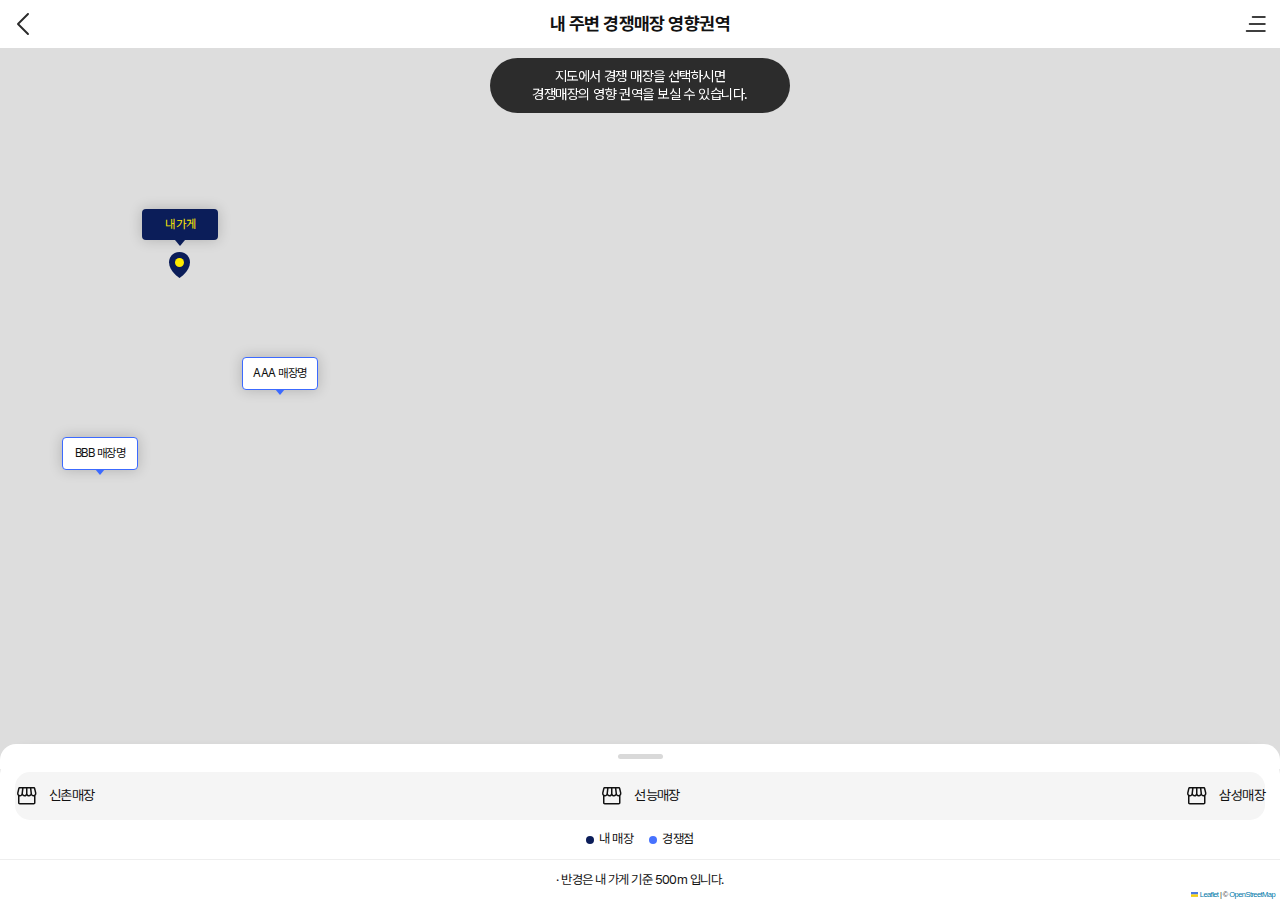
==== competitor-influence.html @ 39175a51 "퍼블 1차" ====
<!DOCTYPE html>
<html xmlns:th="http://www.thymeleaf.org">
  <!-- 공통 head js,css 정의 -->
  <head th:replace="~{/fragments/head :: head}">
    <link
      rel="stylesheet"
      type="text/css"
      href="./js/lib/leaflet/leaflet.css"
    />
    <link
      rel="stylesheet"
      type="text/css"
      href="./js/lib/leaflet/control/L.Control.Zoomslider.css"
    />
    <link
      rel="stylesheet"
      type="text/css"
      href="./js/lib/leaflet/control/Leaflet.draw/leaflet.draw.css"
    />
    <link
      rel="stylesheet"
      type="text/css"
      href="./js/lib/leaflet/control/measure_control/leaflet.measurecontrol.css"
    />

    <script src="./js/lib/jquery-3.7.1.min.js"></script>
    <script src="./js/lib/leaflet/leaflet.js"></script>
    <script src="./js/lib/leaflet/control/L.Control.Zoomslider.js"></script>
    <script src="./js/lib/leaflet/control/Leaflet.draw/leaflet.draw.js"></script>
    <script src="./js/lib/leaflet/control/measure_control/leaflet.measurecontrol.min.js"></script>
    <script src="./js/lib/leaflet/control/L.openmate_measure.js"></script>
    <script src="./js/lib/leaflet/control/leaflet-arrowheads/src/leaflet-arrowheads.js"></script>
    <script src="./js/lib/leaflet/control/leaflet-arrowheads/src/leaflet-geometryutil.js"></script>
    <script src="./js/lib/proj4/proj4.js"></script>
    <script src="./js/lib/proj4/proj4leaflet.js"></script>

    <script src="./js/lib/common.js"></script>
    <script src="./js/lib/map.js"></script>
    <script src="./js/lib/event.js"></script>

    <meta charset="UTF-8" />
    <title>Li-ON</title>

    <!-- 추가된 meta / css / js -->
    <meta name="viewport" content="width=device-width, initial-scale=1.0" />
    <link rel="stylesheet" type="text/css" href="./css/reboot.css" />
    <link rel="stylesheet" type="text/css" href="./css/map.css" />
    <link
      rel="stylesheet"
      type="text/css"
      href="https://cdn.jsdelivr.net/npm/slick-carousel@1.8.1/slick/slick.css"
    />

    <script src="./js/lib/chart.min.js"></script>
    <script
      type="text/javascript"
      src="https://cdn.jsdelivr.net/npm/slick-carousel@1.8.1/slick/slick.min.js"
    ></script>
    <!-- // 추가된 meta / css / js -->
  </head>

  <!-- 주요 naming
    ###  메뉴 ###
    내주변 경쟁 매장 매출현황 - competitor-sales
    내 주변 경쟁매장 영향권역 - competitor-influence
    내 매장 주변현황 - store-surroundings
    개업 시 예상 매출 - expected-sales    

    ### 페이지 내 요소 ###
    지도 POI - poiIco
  -->

  <body class="competitor-influence">
    <!-- Header Area -->
    <header>
      <div class="header-inner">
        <button type="button" class="btn-prev"><span>이전</span></button>
        <h2>내 주변 경쟁매장 영향권역</h2>
        <button type="button" class="btn-menu"><span>메뉴</span></button>
        <button type="button" class="btn-close off"><span>닫기</span></button>
      </div>
      <div class="menu-list">
        <p class="tit">내 주변 현황을 한눈에 빠르게 !</p>
        <button type="button" onclick="location.href='./'">
          내 주변 경쟁매장 매출현황
        </button>
        <button
          type="button"
          onclick="location.href='./competitor-influence.html'"
          class="active"
        >
          내 주변 경쟁매장 영향권역
        </button>
        <button
          type="button"
          onclick="location.href='./store-surroundings.html'"
        >
          내 매장 주변현황
        </button>
        <button type="button" onclick="location.href='./expected-sales.html'">
          개업 시 예상매출
        </button>
      </div>
    </header>
    <!-- // Header Area  -->

    <!-- 내 주변 경쟁매장 영향권역 POI -->
    <div class="poiIco">
      <div class="my-shop" style="left: 180px; top: 250px">
        <i class="ico-poi"></i>
        <div class="info-box">
          <span class="name">내 가게</span>
        </div>
      </div>
      <div class="low-shop" style="left: 280px; top: 400px">
        <div class="info-box">
          <span class="name">AAA 매장명</span>
        </div>
      </div>
      <div class="low-shop" style="left: 100px; top: 480px">
        <div class="info-box">
          <span class="name">BBB 매장명</span>
        </div>
      </div>
    </div>

    <!-- Bottom Area  -->
    <div class="bottom-area">
      <button type="button" class="swipe-ctr"></button>
      <div class="bottom-area-inner">
        <div class="myshops">
          <div class="name">신촌매장</div>
          <div class="name">선능매장</div>
          <div class="name">삼성매장</div>
        </div>
        <ul class="legend">
          <li class="my">내 매장</li>
          <li class="low">경쟁점</li>
        </ul>
        <div class="smr">· 반경은 내 가게 기준 500m 입니다.</div>
      </div>
    </div>
    <!-- // Button Area  -->

    <!-- Map Area -->
    <div id="map" class="mapArea"></div>
    <!-- //Map Area -->

    <script>
      _MAP.init();

      $(function () {
        //상단메뉴 열기
        $("header .btn-menu, header .btn-close").click(function () {
          const isMenu = $(this).hasClass("btn-menu");
          $("header").toggleClass("open", isMenu);
          $("header .btn-close").toggleClass("off", !isMenu);
          $("header .btn-menu").toggleClass("off", isMenu);
        });

        // 내 매장 리스트 슬라이드
        $(".myshops").slick({
          dots: false,
          slidesToShow: 1,
          arrows: true,
        });

        // 하단 touch swipe
        let startY = 0;

        $(".swipe-ctr").on("touchstart", function (e) {
          startY = e.originalEvent.touches[0].clientY;
        });

        $(".swipe-ctr").on("touchmove", function (e) {
          const currentY = e.originalEvent.touches[0].clientY;
          const diffY = currentY - startY;
          const conWrapHeight = $(".swipe-ctr")
            .siblings(".bottom-area-inner")
            .height();

          if (diffY < -50) {
            // 버튼을 일정한 거리 이상 위로 드래그했을 때
            $(".swipe-ctr")
              .siblings(".bottom-area-inner")
              .css({ "max-height": "500px" });
          } else if (diffY > 50) {
            // 버튼을 일정한 거리 이상 아래로 드래그했을 때
            $(".swipe-ctr")
              .siblings(".bottom-area-inner")
              .css({ "max-height": "0" });
          }
        });
      });

      //내 주변 경쟁매장 영향권역 토스트 메시지
      showToast(
        "지도에서 경쟁 매장을 선택하시면 <br>경쟁매장의 영향 권역을 보실 수 있습니다."
      );

      // 토스트 메시지 함수
      function showToast(message) {
        var toast = $("<div class='toast'></div>").html(message);
        $("body").append(toast);
        toast
          .fadeIn(400)
          .delay(2000)
          .fadeOut(300, function () {
            $(this).remove();
          });
      }
    </script>
  </body>
</html>
---- js/lib/leaflet/leaflet.css ----
/* required styles */

.leaflet-pane,
.leaflet-tile,
.leaflet-marker-icon,
.leaflet-marker-shadow,
.leaflet-tile-container,
.leaflet-pane > svg,
.leaflet-pane > canvas,
.leaflet-zoom-box,
.leaflet-image-layer,
.leaflet-layer {
	position: absolute;
	left: 0;
	top: 0;
	}
.leaflet-container {
	overflow: hidden;
	}
.leaflet-tile,
.leaflet-marker-icon,
.leaflet-marker-shadow {
	-webkit-user-select: none;
	   -moz-user-select: none;
	        user-select: none;
	  -webkit-user-drag: none;
	}
/* Prevents IE11 from highlighting tiles in blue */
.leaflet-tile::selection {
	background: transparent;
}
/* Safari renders non-retina tile on retina better with this, but Chrome is worse */
.leaflet-safari .leaflet-tile {
	image-rendering: -webkit-optimize-contrast;
	}
/* hack that prevents hw layers "stretching" when loading new tiles */
.leaflet-safari .leaflet-tile-container {
	width: 1600px;
	height: 1600px;
	-webkit-transform-origin: 0 0;
	}
.leaflet-marker-icon,
.leaflet-marker-shadow {
	display: block;
	}
/* .leaflet-container svg: reset svg max-width decleration shipped in Joomla! (joomla.org) 3.x */
/* .leaflet-container img: map is broken in FF if you have max-width: 100% on tiles */
.leaflet-container .leaflet-overlay-pane svg {
	max-width: none !important;
	max-height: none !important;
	}
.leaflet-container .leaflet-marker-pane img,
.leaflet-container .leaflet-shadow-pane img,
.leaflet-container .leaflet-tile-pane img,
.leaflet-container img.leaflet-image-layer,
.leaflet-container .leaflet-tile {
	max-width: none !important;
	max-height: none !important;
	width: auto;
	padding: 0;
	}

.leaflet-container img.leaflet-tile {
	/* See: https://bugs.chromium.org/p/chromium/issues/detail?id=600120 */
	mix-blend-mode: plus-lighter;
}

.leaflet-container.leaflet-touch-zoom {
	-ms-touch-action: pan-x pan-y;
	touch-action: pan-x pan-y;
	}
.leaflet-container.leaflet-touch-drag {
	-ms-touch-action: pinch-zoom;
	/* Fallback for FF which doesn't support pinch-zoom */
	touch-action: none;
	touch-action: pinch-zoom;
}
.leaflet-container.leaflet-touch-drag.leaflet-touch-zoom {
	-ms-touch-action: none;
	touch-action: none;
}
.leaflet-container {
	-webkit-tap-highlight-color: transparent;
}
.leaflet-container a {
	-webkit-tap-highlight-color: rgba(51, 181, 229, 0.4);
}
.leaflet-tile {
	filter: inherit;
	visibility: hidden;
	}
.leaflet-tile-loaded {
	visibility: inherit;
	}
.leaflet-zoom-box {
	width: 0;
	height: 0;
	-moz-box-sizing: border-box;
	     box-sizing: border-box;
	z-index: 800;
	}
/* workaround for https://bugzilla.mozilla.org/show_bug.cgi?id=888319 */
.leaflet-overlay-pane svg {
	-moz-user-select: none;
	}

.leaflet-pane         { z-index: 400; }

.leaflet-tile-pane    { z-index: 200; }
.leaflet-overlay-pane { z-index: 400; }
.leaflet-shadow-pane  { z-index: 500; }
.leaflet-marker-pane  { z-index: 600; }
.leaflet-tooltip-pane   { z-index: 650; }
.leaflet-popup-pane   { z-index: 700; }

.leaflet-map-pane canvas { z-index: 100; }
.leaflet-map-pane svg    { z-index: 200; }

.leaflet-vml-shape {
	width: 1px;
	height: 1px;
	}
.lvml {
	behavior: url(#default#VML);
	display: inline-block;
	position: absolute;
	}


/* control positioning */

.leaflet-control {
	position: relative;
	z-index: 800;
	pointer-events: visiblePainted; /* IE 9-10 doesn't have auto */
	pointer-events: auto;
	}
.leaflet-top,
.leaflet-bottom {
	position: absolute;
	z-index: 1000;
	pointer-events: none;
	}
.leaflet-top {
	top: 0;
	}
.leaflet-right {
	right: 0;
	}
.leaflet-bottom {
	bottom: 0;
	}
.leaflet-left {
	left: 0;
	}
.leaflet-control {
	float: left;
	clear: both;
	}
.leaflet-right .leaflet-control {
	float: right;
	}
.leaflet-top .leaflet-control {
	margin-top: 10px;
	}
.leaflet-bottom .leaflet-control {
	margin-bottom: 10px;
	}
.leaflet-left .leaflet-control {
	margin-left: 10px;
	}
.leaflet-right .leaflet-control {
	margin-right: 10px;
	}


/* zoom and fade animations */

.leaflet-fade-anim .leaflet-popup {
	opacity: 0;
	-webkit-transition: opacity 0.2s linear;
	   -moz-transition: opacity 0.2s linear;
	        transition: opacity 0.2s linear;
	}
.leaflet-fade-anim .leaflet-map-pane .leaflet-popup {
	opacity: 1;
	}
.leaflet-zoom-animated {
	-webkit-transform-origin: 0 0;
	    -ms-transform-origin: 0 0;
	        transform-origin: 0 0;
	}
svg.leaflet-zoom-animated {
	will-change: transform;
}

.leaflet-zoom-anim .leaflet-zoom-animated {
	-webkit-transition: -webkit-transform 0.25s cubic-bezier(0,0,0.25,1);
	   -moz-transition:    -moz-transform 0.25s cubic-bezier(0,0,0.25,1);
	        transition:         transform 0.25s cubic-bezier(0,0,0.25,1);
	}
.leaflet-zoom-anim .leaflet-tile,
.leaflet-pan-anim .leaflet-tile {
	-webkit-transition: none;
	   -moz-transition: none;
	        transition: none;
	}

.leaflet-zoom-anim .leaflet-zoom-hide {
	visibility: hidden;
	}


/* cursors */

.leaflet-interactive {
	cursor: pointer;
	}
.leaflet-grab {
	cursor: -webkit-grab;
	cursor:    -moz-grab;
	cursor:         grab;
	}
.leaflet-crosshair,
.leaflet-crosshair .leaflet-interactive {
	cursor: crosshair;
	}
.leaflet-popup-pane,
.leaflet-control {
	cursor: auto;
	}
.leaflet-dragging .leaflet-grab,
.leaflet-dragging .leaflet-grab .leaflet-interactive,
.leaflet-dragging .leaflet-marker-draggable {
	cursor: move;
	cursor: -webkit-grabbing;
	cursor:    -moz-grabbing;
	cursor:         grabbing;
	}

/* marker & overlays interactivity */
.leaflet-marker-icon,
.leaflet-marker-shadow,
.leaflet-image-layer,
.leaflet-pane > svg path,
.leaflet-tile-container {
	pointer-events: none;
	}

.leaflet-marker-icon.leaflet-interactive,
.leaflet-image-layer.leaflet-interactive,
.leaflet-pane > svg path.leaflet-interactive,
svg.leaflet-image-layer.leaflet-interactive path {
	pointer-events: visiblePainted; /* IE 9-10 doesn't have auto */
	pointer-events: auto;
	}

/* visual tweaks */

.leaflet-container {
	background: #ddd;
	outline-offset: 1px;
	}
.leaflet-container a {
	color: #0078A8;
	}
.leaflet-zoom-box {
	border: 2px dotted #38f;
	background: rgba(255,255,255,0.5);
	}


/* general typography */
.leaflet-container {
	font-family: "Helvetica Neue", Arial, Helvetica, sans-serif;
	font-size: 12px;
	font-size: 0.75rem;
	line-height: 1.5;
	}


/* general toolbar styles */

.leaflet-bar {
	box-shadow: 0 1px 5px rgba(0,0,0,0.65);
	border-radius: 4px;
	}
.leaflet-bar a {
	background-color: #fff;
	border-bottom: 1px solid #ccc;
	width: 26px;
	height: 26px;
	line-height: 26px;
	display: block;
	text-align: center;
	text-decoration: none;
	color: black;
	}
.leaflet-bar a,
.leaflet-control-layers-toggle {
	background-position: 50% 50%;
	background-repeat: no-repeat;
	display: block;
	}
.leaflet-bar a:hover,
.leaflet-bar a:focus {
	background-color: #f4f4f4;
	}
.leaflet-bar a:first-child {
	border-top-left-radius: 4px;
	border-top-right-radius: 4px;
	}
.leaflet-bar a:last-child {
	border-bottom-left-radius: 4px;
	border-bottom-right-radius: 4px;
	border-bottom: none;
	}
.leaflet-bar a.leaflet-disabled {
	cursor: default;
	background-color: #f4f4f4;
	color: #bbb;
	}

.leaflet-touch .leaflet-bar a {
	width: 30px;
	height: 30px;
	line-height: 30px;
	}
.leaflet-touch .leaflet-bar a:first-child {
	border-top-left-radius: 2px;
	border-top-right-radius: 2px;
	}
.leaflet-touch .leaflet-bar a:last-child {
	border-bottom-left-radius: 2px;
	border-bottom-right-radius: 2px;
	}

/* zoom control */

.leaflet-control-zoom-in,
.leaflet-control-zoom-out {
	font: bold 18px 'Lucida Console', Monaco, monospace;
	text-indent: 1px;
	}

.leaflet-touch .leaflet-control-zoom-in, .leaflet-touch .leaflet-control-zoom-out  {
	font-size: 22px;
	}


/* layers control */

.leaflet-control-layers {
	box-shadow: 0 1px 5px rgba(0,0,0,0.4);
	background: #fff;
	border-radius: 5px;
	}
.leaflet-control-layers-toggle {
	background-image: url(images/layers.png);
	width: 36px;
	height: 36px;
	}
.leaflet-retina .leaflet-control-layers-toggle {
	background-image: url(images/layers-2x.png);
	background-size: 26px 26px;
	}
.leaflet-touch .leaflet-control-layers-toggle {
	width: 44px;
	height: 44px;
	}
.leaflet-control-layers .leaflet-control-layers-list,
.leaflet-control-layers-expanded .leaflet-control-layers-toggle {
	display: none;
	}
.leaflet-control-layers-expanded .leaflet-control-layers-list {
	display: block;
	position: relative;
	}
.leaflet-control-layers-expanded {
	padding: 6px 10px 6px 6px;
	color: #333;
	background: #fff;
	}
.leaflet-control-layers-scrollbar {
	overflow-y: scroll;
	overflow-x: hidden;
	padding-right: 5px;
	}
.leaflet-control-layers-selector {
	margin-top: 2px;
	position: relative;
	top: 1px;
	}
.leaflet-control-layers label {
	display: block;
	font-size: 13px;
	font-size: 1.08333em;
	}
.leaflet-control-layers-separator {
	height: 0;
	border-top: 1px solid #ddd;
	margin: 5px -10px 5px -6px;
	}

/* Default icon URLs */
.leaflet-default-icon-path { /* used only in path-guessing heuristic, see L.Icon.Default */
	background-image: url(images/marker-icon.png);
	}


/* attribution and scale controls */

.leaflet-container .leaflet-control-attribution {
	background: #fff;
	background: rgba(255, 255, 255, 0.8);
	margin: 0;
	}
.leaflet-control-attribution,
.leaflet-control-scale-line {
	padding: 0 5px;
	color: #333;
	line-height: 1.4;
	}
.leaflet-control-attribution a {
	text-decoration: none;
	}
.leaflet-control-attribution a:hover,
.leaflet-control-attribution a:focus {
	text-decoration: underline;
	}
.leaflet-attribution-flag {
	display: inline !important;
	vertical-align: baseline !important;
	width: 1em;
	height: 0.6669em;
	}
.leaflet-left .leaflet-control-scale {
	margin-left: 5px;
	}
.leaflet-bottom .leaflet-control-scale {
	margin-bottom: 5px;
	}
.leaflet-control-scale-line {
	border: 2px solid #777;
	border-top: none;
	line-height: 1.1;
	padding: 2px 5px 1px;
	white-space: nowrap;
	-moz-box-sizing: border-box;
	     box-sizing: border-box;
	background: rgba(255, 255, 255, 0.8);
	text-shadow: 1px 1px #fff;
	}
.leaflet-control-scale-line:not(:first-child) {
	border-top: 2px solid #777;
	border-bottom: none;
	margin-top: -2px;
	}
.leaflet-control-scale-line:not(:first-child):not(:last-child) {
	border-bottom: 2px solid #777;
	}

.leaflet-touch .leaflet-control-attribution,
.leaflet-touch .leaflet-control-layers,
.leaflet-touch .leaflet-bar {
	box-shadow: none;
	}
.leaflet-touch .leaflet-control-layers,
.leaflet-touch .leaflet-bar {
	border: 2px solid rgba(0,0,0,0.2);
	background-clip: padding-box;
	}


/* popup */

.leaflet-popup {
	position: absolute;
	text-align: center;
	margin-bottom: 20px;
	}
.leaflet-popup-content-wrapper {
	padding: 1px;
	text-align: left;
	border-radius: 12px;
	}
.leaflet-popup-content {
	margin: 13px 24px 13px 20px;
	line-height: 1.3;
	font-size: 13px;
	font-size: 1.08333em;
	min-height: 1px;
	}
.leaflet-popup-content p {
	margin: 17px 0;
	margin: 1.3em 0;
	}
.leaflet-popup-tip-container {
	width: 40px;
	height: 20px;
	position: absolute;
	left: 50%;
	margin-top: -1px;
	margin-left: -20px;
	overflow: hidden;
	pointer-events: none;
	}
.leaflet-popup-tip {
	width: 17px;
	height: 17px;
	padding: 1px;

	margin: -10px auto 0;
	pointer-events: auto;

	-webkit-transform: rotate(45deg);
	   -moz-transform: rotate(45deg);
	    -ms-transform: rotate(45deg);
	        transform: rotate(45deg);
	}
.leaflet-popup-content-wrapper,
.leaflet-popup-tip {
	background: white;
	color: #333;
	box-shadow: 0 3px 14px rgba(0,0,0,0.4);
	}
.leaflet-container a.leaflet-popup-close-button {
	position: absolute;
	top: 0;
	right: 0;
	border: none;
	text-align: center;
	width: 24px;
	height: 24px;
	font: 16px/24px Tahoma, Verdana, sans-serif;
	color: #757575;
	text-decoration: none;
	background: transparent;
	}
.leaflet-container a.leaflet-popup-close-button:hover,
.leaflet-container a.leaflet-popup-close-button:focus {
	color: #585858;
	}
.leaflet-popup-scrolled {
	overflow: auto;
	}

.leaflet-oldie .leaflet-popup-content-wrapper {
	-ms-zoom: 1;
	}
.leaflet-oldie .leaflet-popup-tip {
	width: 24px;
	margin: 0 auto;

	-ms-filter: "progid:DXImageTransform.Microsoft.Matrix(M11=0.70710678, M12=0.70710678, M21=-0.70710678, M22=0.70710678)";
	filter: progid:DXImageTransform.Microsoft.Matrix(M11=0.70710678, M12=0.70710678, M21=-0.70710678, M22=0.70710678);
	}

.leaflet-oldie .leaflet-control-zoom,
.leaflet-oldie .leaflet-control-layers,
.leaflet-oldie .leaflet-popup-content-wrapper,
.leaflet-oldie .leaflet-popup-tip {
	border: 1px solid #999;
	}


/* div icon */

.leaflet-div-icon {
	background: #fff;
	border: 1px solid #666;
	}


/* Tooltip */
/* Base styles for the element that has a tooltip */
.leaflet-tooltip {
	position: absolute;
	padding: 6px;
	background-color: #fff;
	border: 1px solid #fff;
	border-radius: 3px;
	color: #222;
	white-space: nowrap;
	-webkit-user-select: none;
	-moz-user-select: none;
	-ms-user-select: none;
	user-select: none;
	pointer-events: none;
	box-shadow: 0 1px 3px rgba(0,0,0,0.4);
	}
.leaflet-tooltip.leaflet-interactive {
	cursor: pointer;
	pointer-events: auto;
	}
.leaflet-tooltip-top:before,
.leaflet-tooltip-bottom:before,
.leaflet-tooltip-left:before,
.leaflet-tooltip-right:before {
	position: absolute;
	pointer-events: none;
	border: 6px solid transparent;
	background: transparent;
	content: "";
	}

/* Directions */

.leaflet-tooltip-bottom {
	margin-top: 6px;
}
.leaflet-tooltip-top {
	margin-top: -6px;
}
.leaflet-tooltip-bottom:before,
.leaflet-tooltip-top:before {
	left: 50%;
	margin-left: -6px;
	}
.leaflet-tooltip-top:before {
	bottom: 0;
	margin-bottom: -12px;
	border-top-color: #fff;
	}
.leaflet-tooltip-bottom:before {
	top: 0;
	margin-top: -12px;
	margin-left: -6px;
	border-bottom-color: #fff;
	}
.leaflet-tooltip-left {
	margin-left: -6px;
}
.leaflet-tooltip-right {
	margin-left: 6px;
}
.leaflet-tooltip-left:before,
.leaflet-tooltip-right:before {
	top: 50%;
	margin-top: -6px;
	}
.leaflet-tooltip-left:before {
	right: 0;
	margin-right: -12px;
	border-left-color: #fff;
	}
.leaflet-tooltip-right:before {
	left: 0;
	margin-left: -12px;
	border-right-color: #fff;
	}

/* Printing */

@media print {
	/* Prevent printers from removing background-images of controls. */
	.leaflet-control {
		-webkit-print-color-adjust: exact;
		print-color-adjust: exact;
		}
	}
---- js/lib/leaflet/control/L.Control.Zoomslider.css ----
/** Slider **/
.leaflet-control-zoomslider-wrap {
	padding-top: 5px;
	padding-bottom: 5px;
	background-color: #fff;
	border-bottom: 1px solid #ccc;
}
.leaflet-control-zoomslider-body {
	width: 2px;
	border: solid #fff;
	border-width: 0px 9px 0px 9px;
	background-color: black;
	margin: 0 auto;
}
.leaflet-control-zoomslider-knob {
	position: relative;
	width: 12px;
	height: 4px;
	background-color: #efefef;
	-webkit-border-radius: 2px;
	border-radius: 2px;
	border: 1px solid #000;
	margin-left: -6px;
}
.leaflet-control-zoomslider-body:hover {
	cursor: pointer;
}
.leaflet-control-zoomslider-knob:hover {
	cursor: default;
	cursor: -webkit-grab;
	cursor:    -moz-grab;
}

.leaflet-dragging .leaflet-control-zoomslider,
.leaflet-dragging .leaflet-control-zoomslider-wrap,
.leaflet-dragging .leaflet-control-zoomslider-body,
.leaflet-dragging .leaflet-control-zoomslider a,
.leaflet-dragging .leaflet-control-zoomslider a.leaflet-control-zoomslider-disabled,
.leaflet-dragging .leaflet-control-zoomslider-knob:hover  {
	cursor: move;
	cursor: -webkit-grabbing;
	cursor:    -moz-grabbing;
}

/** Leaflet Zoom Styles **/
.leaflet-container .leaflet-control-zoomslider {
	margin-left: 10px;
	margin-top: 80px;
}
.leaflet-control-zoomslider a {
	width: 26px;
	height: 26px;
	text-align: center;
	text-decoration: none;
	color: black;
	display: block;
}
.leaflet-control-zoomslider a:hover {
	background-color: #f4f4f4;
}
.leaflet-control-zoomslider-in {
	font: bold 18px 'Lucida Console', Monaco, monospace;
}
.leaflet-control-zoomslider-in:after{
	content:"+"
}
.leaflet-control-zoomslider-out {
	font: bold 22px 'Lucida Console', Monaco, monospace;
}
.leaflet-control-zoomslider-out:after{
	content:"−"
}
.leaflet-control-zoomslider a.leaflet-control-zoomslider-disabled {
	cursor: default;
	color: #bbb;
}

/* Touch */
.leaflet-touch .leaflet-control-zoomslider-body {
	background-position: 10px 0px;
}
.leaflet-touch .leaflet-control-zoomslider-knob {
	width: 16px;
	margin-left: -7px;
}
.leaflet-touch .leaflet-control-zoomslider a {
	width: 30px;
	line-height: 30px;
}
.leaflet-touch .leaflet-control-zoomslider a:hover {
	width: 30px;
	line-height: 30px;
}
.leaflet-touch .leaflet-control-zoomslider-in {
	font-size: 24px;
	line-height: 29px;
}
.leaflet-touch .leaflet-control-zoomslider-out {
	font-size: 28px;
	line-height: 30px;
}
.leaflet-touch .leaflet-control-zoomslider {
	box-shadow: none;
	border: 4px solid rgba(0,0,0,0.3);
}

/* Old IE */

.leaflet-oldie .leaflet-control-zoomslider-wrap {
	width: 26px;
}

.leaflet-oldie .leaflet-control-zoomslider {
	border: 1px solid #999;
}

.leaflet-oldie .leaflet-control-zoomslider-in {
	*zoom: expression( this.runtimeStyle['zoom'] = '1', this.innerHTML = '+');
}
.leaflet-oldie .leaflet-control-zoomslider-out {
	*zoom: expression( this.runtimeStyle['zoom'] = '1', this.innerHTML = '-');
}
---- js/lib/leaflet/control/Leaflet.draw/leaflet.draw.css ----
/* ================================================================== */
/* Toolbars
/* ================================================================== */

.leaflet-draw-section {
	position: relative;
}

.leaflet-draw-toolbar {
	margin-top: 12px;
}

.leaflet-draw-toolbar-top {
	margin-top: 0;
}

.leaflet-draw-toolbar-notop a:first-child {
	border-top-right-radius: 0;
}

.leaflet-draw-toolbar-nobottom a:last-child {
	border-bottom-right-radius: 0;
}

.leaflet-draw-toolbar a {
	background-image: url('images/spritesheet.png');
	background-image: linear-gradient(transparent, transparent), url('images/spritesheet.svg');
	background-repeat: no-repeat;
	background-size: 270px 30px;
}

.leaflet-retina .leaflet-draw-toolbar a {
	background-image: url('images/spritesheet-2x.png');
	background-image: linear-gradient(transparent, transparent), url('images/spritesheet.svg');
}

.leaflet-draw a {
	display: block;
	text-align: center;
	text-decoration: none;
}

/* ================================================================== */
/* Toolbar actions menu
/* ================================================================== */

.leaflet-draw-actions {
	display: none;
	list-style: none;
	margin: 0;
	padding: 0;
	position: absolute;
	left: 26px; /* leaflet-draw-toolbar.left + leaflet-draw-toolbar.width */
	top: 0;
	white-space: nowrap;
}

.leaflet-touch .leaflet-draw-actions {
	left: 32px;
}

.leaflet-right .leaflet-draw-actions {
	right:26px;
	left:auto;
}

.leaflet-touch .leaflet-right .leaflet-draw-actions {
	right:32px;
	left:auto;
}

.leaflet-draw-actions li {
	display: inline-block;
}

.leaflet-draw-actions li:first-child a {
	border-left: none;
}

.leaflet-draw-actions li:last-child a {
	-webkit-border-radius: 0 4px 4px 0;
	        border-radius: 0 4px 4px 0;
}

.leaflet-right .leaflet-draw-actions li:last-child a {
	-webkit-border-radius: 0;
	        border-radius: 0;
}

.leaflet-right .leaflet-draw-actions li:first-child a {
	-webkit-border-radius: 4px 0 0 4px;
	        border-radius: 4px 0 0 4px;
}

.leaflet-draw-actions a {
	background-color: #919187;
	border-left: 1px solid #AAA;
	color: #FFF;
	font: 11px/19px "Helvetica Neue", Arial, Helvetica, sans-serif;
	line-height: 28px;
	text-decoration: none;
	padding-left: 10px;
	padding-right: 10px;
	height: 28px;
}

.leaflet-touch .leaflet-draw-actions a {
	font-size: 12px;
	line-height: 30px;
	height: 30px;
}

.leaflet-draw-actions-bottom {
	margin-top: 0;
}

.leaflet-draw-actions-top {
	margin-top: 1px;
}

.leaflet-draw-actions-top a,
.leaflet-draw-actions-bottom a {
	height: 27px;
	line-height: 27px;
}

.leaflet-draw-actions a:hover {
	background-color: #A0A098;
}

.leaflet-draw-actions-top.leaflet-draw-actions-bottom a {
	height: 26px;
	line-height: 26px;
}

/* ================================================================== */
/* Draw toolbar
/* ================================================================== */

.leaflet-draw-toolbar .leaflet-draw-draw-polyline {
	background-position: -2px -2px;
}

.leaflet-touch .leaflet-draw-toolbar .leaflet-draw-draw-polyline {
	background-position: 0 -1px;
}

.leaflet-draw-toolbar .leaflet-draw-draw-polygon {
	background-position: -31px -2px;
}

.leaflet-touch .leaflet-draw-toolbar .leaflet-draw-draw-polygon {
	background-position: -29px -1px;
}

.leaflet-draw-toolbar .leaflet-draw-draw-rectangle {
	background-position: -62px -2px;
}

.leaflet-touch .leaflet-draw-toolbar .leaflet-draw-draw-rectangle {
	background-position: -60px -1px;
}

.leaflet-draw-toolbar .leaflet-draw-draw-circle {
	background-position: -92px -2px;
}

.leaflet-touch .leaflet-draw-toolbar .leaflet-draw-draw-circle {
	background-position: -90px -1px;
}

.leaflet-draw-toolbar .leaflet-draw-draw-marker {
	background-position: -122px -2px;
}

.leaflet-touch .leaflet-draw-toolbar .leaflet-draw-draw-marker {
	background-position: -120px -1px;
}

/* ================================================================== */
/* Edit toolbar
/* ================================================================== */

.leaflet-draw-toolbar .leaflet-draw-edit-edit {
	background-position: -152px -2px;
}

.leaflet-touch .leaflet-draw-toolbar .leaflet-draw-edit-edit {
	background-position: -150px -1px;
}

.leaflet-draw-toolbar .leaflet-draw-edit-remove {
	background-position: -182px -2px;
}

.leaflet-touch .leaflet-draw-toolbar .leaflet-draw-edit-remove {
	background-position: -180px -1px;
}

.leaflet-draw-toolbar .leaflet-draw-edit-edit.leaflet-disabled {
	background-position: -212px -2px;
}

.leaflet-touch .leaflet-draw-toolbar .leaflet-draw-edit-edit.leaflet-disabled {
	background-position: -210px -1px;
}

.leaflet-draw-toolbar .leaflet-draw-edit-remove.leaflet-disabled {
	background-position: -242px -2px;
}

.leaflet-touch .leaflet-draw-toolbar .leaflet-draw-edit-remove.leaflet-disabled {
	background-position: -240px -2px;
}

/* ================================================================== */
/* Drawing styles
/* ================================================================== */

.leaflet-mouse-marker {
	background-color: #fff;
	cursor: crosshair;
}

.leaflet-draw-tooltip {
	background: rgb(54, 54, 54);
/* 	background: rgba(0, 0, 0, 0.5); */
	background: white;
	border: 1px solid transparent;
	-webkit-border-radius: 4px;
	        border-radius: 4px;
	color: #000;
	font: 12px/18px "Helvetica Neue", Arial, Helvetica, sans-serif;
	margin-left: 20px;
	margin-top: -21px;
	padding: 4px 8px;
	position: absolute;
	visibility: hidden;
	white-space: nowrap;
	z-index: 6;
}

.leaflet-draw-tooltip:before {
	border-right: 6px solid black;
	border-right-color: rgba(0, 0, 0, 0.5);
	border-top: 6px solid transparent;
	border-bottom: 6px solid transparent;
	content: "";
	position: absolute;
	top: 7px;
	left: -7px;
}

.leaflet-error-draw-tooltip {
	background-color: #F2DEDE;
	border: 1px solid #E6B6BD;
	color: #B94A48;
}

.leaflet-error-draw-tooltip:before {
	border-right-color: #E6B6BD;
}

.leaflet-draw-tooltip-single {
	margin-top: -12px
}

.leaflet-draw-tooltip-subtext {
/* 	color: #f8d5e4; */
	color: #000;
}

.leaflet-draw-guide-dash {
	font-size: 1%;
	opacity: 0.6;
	position: absolute;
	width: 5px;
	height: 5px;
}

/* ================================================================== */
/* Edit styles
/* ================================================================== */

.leaflet-edit-marker-selected {
	background: rgba(254, 87, 161, 0.1);
	border: 4px dashed rgba(254, 87, 161, 0.6);
	-webkit-border-radius: 4px;
	        border-radius: 4px;
	box-sizing: content-box;
}

.leaflet-edit-move {
	cursor: move;
}

.leaflet-edit-resize {
	cursor: pointer;
}

/* ================================================================== */
/* Old IE styles
/* ================================================================== */

.leaflet-oldie .leaflet-draw-toolbar {
	border: 1px solid #999;
}
---- js/lib/leaflet/control/measure_control/leaflet.measurecontrol.css ----
.leaflet-control-draw-measure {
    background-image: url(images/measure-control.png);
}
---- css/reboot.css ----
/*
Reboot
Normalization of HTML elements, manually forked from Normalize.css to remove styles targeting irrelevant browsers while applying new styles.
Normalize is licensed MIT. https://github.com/necolas/normalize.css
* Bootstrap v4.0.0-beta (https://getbootstrap.com)
 * Copyright 2011-2017 The Bootstrap Authors
 * Copyright 2011-2017 Twitter, Inc.
 * Licensed under MIT (https://github.com/twbs/bootstrap/blob/master/LICENSE)
*/
/*
Document
1. Change from `box-sizing: content-box` so that `width` is not affected by `padding` or `border`.
2. Change the default font family in all browsers.
3. Correct the line height in all browsers.
4. Prevent adjustments of font size after orientation changes in IE on Windows Phone and in iOS.
5. Setting @viewport causes scrollbars to overlap content in IE11 and Edge, so we force a non-overlapping, non-auto-hiding scrollbar to counteract.
6. Change the default tap highlight to be completely transparent in iOS.
*/
*,
*::before,
*::after {
  box-sizing: border-box; /* 1 */
}

html {
  font-family: sans-serif; /* 2 */
  line-height: 1.15; /* 3 */
  -webkit-text-size-adjust: 100%; /* 4 */
  -ms-text-size-adjust: 100%; /* 4 */
  -ms-overflow-style: scrollbar; /* 5 */
  -webkit-tap-highlight-color: transparent; /* 6 */
}
/* IE10+ doesn't honor `<meta name="viewport">` in some cases. */
@-ms-viewport {
  width: device-width;
}
/* stylelint-disable selector-list-comma-newline-after
Shim for "new" HTML5 structural elements to display correctly (IE10, older browsers) */
article, aside, dialog, figcaption, figure, footer, header, hgroup, main, nav, section {
  display: block;
}
/*
Body
1. Remove the margin in all browsers.
2. As a best practice, apply a default `background-color`.
3. Set an explicit initial text-align value so that we can later use the `inherit` value on things like `<th>` elements.
*/
body {
  margin: 0; /* 1 */
  font-family: -apple-system, BlinkMacSystemFont, "Segoe UI", Roboto, "Helvetica Neue", Arial, sans-serif, "Apple Color Emoji", "Segoe UI Emoji", "Segoe UI Symbol";
  font-size: 1.6rem;
  font-weight: normal;
  line-height: 1.5;
  color: #212529;
  text-align: left; /* 3 */
  background-color: #fff; /* 2 */
}
/*
Suppress the focus outline on elements that cannot be accessed via keyboard.
This prevents an unwanted focus outline from appearing around elements that might still respond to pointer events.
Credit: https://github.com/suitcss/base
*/
[tabindex="-1"]:focus {
  outline: none !important;
}
/* 
Content grouping
1. Add the correct box sizing in Firefox.
2. Show the overflow in Edge and IE.
*/
hr {
  box-sizing: content-box; /* 1 */
  height: 0; /* 1 */
  overflow: visible; /* 2 */
}
/* 
Typography
*/
/* 
Remove top margins from headings
By default, `<h1>`-`<h6>` all receive top and bottom margins. We nuke the top margin for easier control within type scales as it avoids margin collapsing.
*/
h1, h2, h3, h4, h5, h6 {
  margin-top: 0;
  margin-bottom: .5rem;
}
/*
Reset margins on paragraphs
Similarly, the top margin on `<p>`s get reset. However, we also reset the bottom margin to use `rem` units instead of `em`.
*/
p {
  margin-top: 0;
  margin-bottom: 1rem;
}
/*
Abbreviations
1. Remove the bottom border in Firefox 39-.
2. Add the correct text decoration in Chrome, Edge, IE, Opera, and Safari.
3. Add explicit cursor to indicate changed behavior.
4. Duplicate behavior to the data-* attribute for our tooltip plugin
*/
abbr[title],
abbr[data-original-title] { /* 4 */
  text-decoration: underline; /* 2 */
  -webkit-text-decoration: underline dotted; /* 2 */
          text-decoration: underline dotted; /* 2 */
  cursor: help; /* 3 */
  border-bottom: 0; /* 1 */
}
address {
  margin-bottom: 1rem;
  font-style: normal;
  line-height: inherit;
}
ol,
ul,
dl {
  margin-top: 0;
  margin-bottom: 1rem;
}
ol ol,
ul ul,
ol ul,
ul ol {
  margin-bottom: 0;
}
dt {
  font-weight: bold;
}
dd {
  margin-bottom: .5rem;
  margin-left: 0; /* Undo browser default */
}
blockquote {
  margin: 0 0 1rem;
}
dfn {
  font-style: italic; /* Add the correct font style in Android 4.3- */
}
b,
strong {
  font-weight: bolder; /* Add the correct font weight in Chrome, Edge, and Safari */
}
small {
  font-size: 80%; /* Add the correct font size in all browsers */
}
sub,
sup {
  position: relative;
  font-size: 75%;
  line-height: 0;
  vertical-align: baseline;
}
sub {
  bottom: -.25em;
}
sup {
  top: -.5em;
}
/*
Links
*/
a {
  color: #007bff;
  text-decoration: none;
  background-color: transparent; /* Remove the gray background on active links in IE 10. */
  -webkit-text-decoration-skip: objects; /* Remove gaps in links underline in iOS 8+ and Safari 8+. */
}
a:hover {
  color: #0056b3;
  text-decoration: underline;
}
/*
And undo these styles for placeholder links/named anchors (without href) which have not been made explicitly keyboard-focusable (without tabindex). It would be more straightforward to just use a[href] in previous block, but that causes specificity issues in many other styles that are too complex to fix.
See https://github.com/twbs/bootstrap/issues/19402
*/
a:not([href]):not([tabindex]) {
  color: inherit;
  text-decoration: none;
}
a:not([href]):not([tabindex]):focus, a:not([href]):not([tabindex]):hover {
  color: inherit;
  text-decoration: none;
}
a:not([href]):not([tabindex]):focus {
  outline: 0;
}
/*
Code
*/
pre,
code,
kbd,
samp {
  font-family: monospace, monospace; /* Correct the inheritance and scaling of font size in all browsers. */
  font-size: 1em; /* Correct the odd `em` font sizing in all browsers. */
}
pre {
  /* Remove browser default top margin */
  margin-top: 0;
  /* Reset browser default of `1em` to use `rem`s */    
  margin-bottom: 1rem; 
  /* Don't allow content to break outside */    
  overflow: auto;
  /* We have @viewport set which causes scrollbars to overlap content in IE11 and Edge, so we force a non-overlapping, non-auto-hiding scrollbar to counteract. */      
  -ms-overflow-style: scrollbar;
}
/*
Figures
*/
figure {
  /* Apply a consistent margin strategy (matches our type styles). */
  margin: 0 0 1rem;
}
/*
Images and content
*/
img {
  vertical-align: middle;
  border-style: none; /* Remove the border on images inside links in IE 10-. */
}
svg:not(:root) {
  overflow: hidden; /* Hide the overflow in IE */
}
/*
Avoid 300ms click delay on touch devices that support the `touch-action` CSS property.
In particular, unlike most other browsers, IE11+Edge on Windows 10 on touch devices and IE Mobile 10-11 DON'T remove the click delay when `<meta name="viewport" content="width=device-width">` is present. However, they DO support removing the click delay via `touch-action: manipulation`.
See:
* https://getbootstrap.com/docs/4.0/content/reboot/#click-delay-optimization-for-touch
* https://caniuse.com/#feat=css-touch-action
*  https://patrickhlauke.github.io/touch/tests/results/#suppressing-300ms-delay
*/
a,
area,
button,
[role="button"],
input:not([type=range]),
label,
select,
summary,
textarea {
  -ms-touch-action: manipulation;
      touch-action: manipulation;
}
/*
Tables
*/
table {
  border-collapse: collapse; /* Prevent double borders */
}
caption {
  padding-top: 0.75rem;
  padding-bottom: 0.75rem;
  color: #868e96;
  text-align: left;
  caption-side: bottom;
}
th {
  /* Matches default `<td>` alignment by inheriting from the `<body>`, or the closest parent with a set `text-align`. */
  text-align: inherit;
}
/*
Forms
*/
label {
  /* Allow labels to use `margin` for spacing. */
  display: inline-block;
  margin-bottom: .5rem;
}
/*
Remove the default `border-radius` that macOS Chrome adds.
Details at https://github.com/twbs/bootstrap/issues/24093
*/
button {
  border-radius: 0;
}
/*
Work around a Firefox/IE bug where the transparent `button` background results in a loss of the default `button` focus styles.
Credit: https://github.com/suitcss/base/
*/
button:focus {
  outline: 1px dotted;
  outline: 5px auto -webkit-focus-ring-color;
}
input,
button,
select,
optgroup,
textarea {
  margin: 0; /* Remove the margin in Firefox and Safari */
  font-family: inherit;
  font-size: inherit;
  line-height: inherit;
}
button,
input {
  overflow: visible; /* Show the overflow in Edge */
}
button,
select {
  text-transform: none; /* Remove the inheritance of text transform in Firefox */
}
/*
1. Prevent a WebKit bug where (2) destroys native `audio` and `video` controls in Android 4.
2. Correct the inability to style clickable types in iOS and Safari.
*/
button,
html [type="button"],
[type="reset"],
[type="submit"] {
  -webkit-appearance: button;
}
/*
Remove inner border and padding from Firefox, but don't restore the outline like Normalize.
*/
button::-moz-focus-inner,
[type="button"]::-moz-focus-inner,
[type="reset"]::-moz-focus-inner,
[type="submit"]::-moz-focus-inner {
  padding: 0;
  border-style: none;
}
input[type="radio"],
input[type="checkbox"] {
  box-sizing: border-box; /* 1. Add the correct box sizing in IE 10- */
  padding: 0; /* 2. Remove the padding in IE 10- */
}
input[type="date"],
input[type="time"],
input[type="datetime-local"],
input[type="month"] {
  /* 
  Remove the default appearance of temporal inputs to avoid a Mobile Safari bug where setting a custom line-height prevents text from being vertically centered within the input.
  
  See https://bugs.webkit.org/show_bug.cgi?id=139848
  and https://github.com/twbs/bootstrap/issues/11266
  */
  -webkit-appearance: listbox;
}
textarea {
  overflow: auto; /* Remove the default vertical scrollbar in IE. */
  /* Textareas should really only resize vertically so they don't break their (horizontal) containers. */
  resize: vertical;
}
fieldset {
  /* 
  Browsers set a default `min-width: min-content;` on fieldsets, unlike e.g. `<div>`s, which have `min-width: 0;` by default. So we reset that to ensure fieldsets behave more like a standard block element.
  
  See https://github.com/twbs/bootstrap/issues/12359
  and https://html.spec.whatwg.org/multipage/#the-fieldset-and-legend-elements  
  */
  min-width: 0;
  /* Reset the default outline behavior of fieldsets so they don't affect page layout. */
  padding: 0;
  margin: 0;
  border: 0;
}
/*
1. Correct the text wrapping in Edge and IE.
2. Correct the color inheritance from `fieldset` elements in IE.
*/
legend {
  display: block;
  width: 100%;
  max-width: 100%; /* 1 */
  padding: 0;
  margin-bottom: .5rem;
  font-size: 1.5rem;
  line-height: inherit;
  color: inherit; /* 2 */
  white-space: normal; /* 1 */
}
progress {
  vertical-align: baseline; /* Add the correct vertical alignment in Chrome, Firefox, and Opera. */
}
/* 
Correct the cursor style of increment and decrement buttons in Chrome.
*/
[type="number"]::-webkit-inner-spin-button,
[type="number"]::-webkit-outer-spin-button {
  height: auto;
}
[type="search"] {
  /* 
  This overrides the extra rounded corners on search inputs in iOS so that our `.form-control` class can properly style them. Note that this cannot simply be added to `.form-control` as it's not specific enough. 
  
  For details, see https://github.com/twbs/bootstrap/issues/11586.
  */    
  outline-offset: -2px;
  -webkit-appearance: none;
}
/*
Remove the inner padding and cancel buttons in Chrome and Safari on macOS.
*/
[type="search"]::-webkit-search-cancel-button,
[type="search"]::-webkit-search-decoration {
  -webkit-appearance: none;
}
/*
1. Correct the inability to style clickable types in iOS and Safari.
2. Change font properties to `inherit` in Safari.
*/
::-webkit-file-upload-button {
  font: inherit;
  -webkit-appearance: button;
}
/*
Correct element displays
*/
output {
  display: inline-block;
}
summary {
  display: list-item; /* Add the correct display in all browsers */
}
template {
  display: none; /* Add the correct display in IE */
}
/* 
Always hide an element with the `hidden` HTML attribute (from PureCSS).
Needed for proper display in IE 10-.
*/
[hidden] {
  display: none !important;
}
---- css/map.css ----
@charset "utf-8";
@font-face {
  font-family: "Pretendard Variable";
  font-weight: 45 920;
  font-style: normal;
  font-display: swap;
  src: url("../fonts/PretendardVariable.woff2") format("woff2-variations");
}

:root {
  --color-primary: #00bc90;
  --color-secondary: #0b1d59;
  --color-success: #4772fe;
  --color-danger: #ed1717;
  --color-default: #f0f0f0;
  --color-bg: #f5f5f5;
  --color-line: #eeeeee;

  /* font */
  --font-color: #111;
  --font-point-color: #00bc90;
  --font-sb: 600;
  --font-r: 400;
  --font-m: 500;
  --font-b: 700;
  --font-exb: 800;
}

html {
  font-size: 62.5%;
}

body {
  height: 100dvh;
  margin: 0;
  line-height: 1.25;
  font-family: "Pretendard Variable", Pretendard, -apple-system,
    BlinkMacSystemFont, system-ui, Roboto, "Helvetica Neue", "Segoe UI",
    "Apple SD Gothic Neo", "Noto Sans KR", "Malgun Gothic", "Apple Color Emoji",
    "Segoe UI Emoji", "Segoe UI Symbol", sans-serif;
  font-size: 1.4rem;
  font-weight: 400;
  color: var(--font-color);
  letter-spacing: -0.04em;
  overflow: hidden;
}

*,
*::before,
*::after {
  box-sizing: border-box;
}
a {
  color: var(--font-color);
}
a:hover {
  text-decoration: none;
}
ul {
  margin: 0;
  padding: 0;
  list-style: none;
}
.sr-only {
  position: absolute !important;
  width: 0.1rem !important;
  height: 0.1rem !important;
  padding: 0 !important;
  margin: -0.1rem !important;
  overflow: hidden !important;
  clip: rect(0, 0, 0, 0) !important;
  border: 0;
}
h1,
h2,
h3,
h4,
h5 {
  font-weight: 400;
}
*::-webkit-scrollbar {
  width: 0.8rem;
}
*::-webkit-scrollbar-thumb {
  background: rgb(217, 217, 217);
  border-radius: 1rem;
}
*::-webkit-scrollbar-track {
  background: rgba(217, 217, 217, 0.3);
}

/* common button */
button {
  cursor: pointer;
  font-weight: 400;
}
button:focus {
  outline: 0;
}
button[disabled] {
  background: #d8d8d8;
}
.btn {
  border: 0;
}
.btn-primary {
  background: var(--color-primary);
  color: #fff;
}
.btn-default {
  background: var(--color-default);
}

/* common tab */
.tab {
  display: -ms-flexbox;
  display: flex;
  -ms-flex-wrap: wrap;
  flex-wrap: nowrap;
}
.tab button {
  display: flex;
  justify-content: center;
  align-items: center;
  width: 100%;
  border: 0;
  color: #889096;
  font-size: 1.4rem;
  height: 30px;
  border-radius: 6px;
  background: #e8edf0;
}
.tab button.active {
  background: #ffffff;
  color: #111;
  font-weight: var(--font-sb);
}

/* common table */
table td,
table th {
  word-break: break-word;
}
table {
  width: 100%;
  margin-bottom: 2rem;
  border-top: 1px solid #ddd;
  overflow-x: auto;
}
table caption {
  overflow: hidden;
  position: relative;
  line-height: 1px;
  font-size: 1px;
  text-indent: -30000px;
  padding: 0;
}
table:last-child {
  margin-bottom: 0;
}
table thead th {
  padding: 0.9rem 1rem;
  border-left: 1px solid #ddd;
  background-color: #f5f5f5;
  border-bottom: 1px solid #ddd;
  text-align: center;
  word-break: keep-all;
}
table tbody td {
  padding: 0.9rem 1rem;
  text-align: center;
  border-left: 1px solid #ddd;
  border-bottom: 1px solid #ddd;
  word-break: keep-all;
}
table thead td:last-child,
table thead th:last-child,
table tbody td:last-child,
table tbody th:last-child {
  border-right: 1px solid #ddd;
}
table tbody th {
  padding: 0.5rem 1rem;
  height: 4rem;
  font-weight: var(--font-sb);
  text-align: center;
  border-left: 1px solid #dddd;
  background-color: #f5f5f5;
  border-bottom: 1px solid #dddd;
}

/* common modal */
.modal {
  display: none;
  align-items: center;
  position: fixed;
  left: 0;
  top: 0;
  width: 100%;
  height: 100%;
  overflow: auto;
  background-color: rgba(0, 0, 0, 0.6);
  z-index: 9999;
  -webkit-animation-name: fadeIn;
  -webkit-animation-duration: 0.4s;
  animation-name: fadeIn;
  animation-duration: 0.4s;
  align-items: center;
}
.modal.open {
  display: flex;
}
.modal .modal-wrap {
  width: 95%;
  max-width: 32.5rem;
  max-height: calc(100% - 20px);
  margin: 10px auto;
  background: #fff;
  overflow: hidden;
  border-radius: 1.2rem;
  box-shadow: 0 0 1.5rem rgb(0 0 0 / 25%);
  -webkit-animation-name: slideIn;
  -webkit-animation-duration: 0.4s;
  animation-name: slideIn;
  animation-duration: 0.4s;
}
.modal .modal-head {
  padding: 1.6rem 1.6rem 0rem;
  display: flex;
  justify-content: space-between;
  align-items: center;
  font-family: var(--font-sb);
  font-size: 2rem;
  position: relative;
}
.modal .modal-head .tit {
  flex-grow: 1;
  position: relative;
  font-size: 2rem;
  font-weight: var(--font-sb);
}
.modal .modal-head .tit small {
  font-size: 1.4rem;
}
.modal .modal-head .tit span {
  font-size: 1.3rem;
  font-family: var(--font-body);
  position: absolute;
  right: 1rem;
  top: 0.5rem;
}
.modal .modal-head .btn-modal-close {
  text-indent: -9999999px;
  position: absolute;
  right: 2rem;
  top: 2rem;
  width: 2.4rem;
  height: 2.4rem;
  border: 0;
  background: url(../images/ico-close2.svg);
}
.modal .modal-body {
  max-height: calc(100vh - 4rem);
  overflow: auto;
  padding: 2rem 2rem 0rem 2rem;
}
.modal .modal-foot {
  padding: 1rem;
  text-align: right;
}
.modal .modal-foot .btn {
  padding: 9px 16px;
  border-radius: 6px;
  font-size: 14px;
  font-weight: var(--font-b);
}
.modal .modal-foot .btn + .btn {
  margin-left: 8px;
}

.modal.full .modal-wrap {
  width: 100%;
  max-width: 100%;
  max-height: 100%;
  height: 100%;
  margin: 0 auto;
  border-radius: 0rem;
  box-shadow: none;
  display: flex;
  flex-flow: column;
}

.modal.full .modal-head {
  display: flex;
  align-items: center;
  justify-content: center;
  position: relative;
  height: 48px;
  min-height: 48px;
  padding: 0;
}

.modal.full .modal-head h2 {
  font-size: 1.8rem;
  font-weight: var(--font-b);
  margin: 0;
}

.modal.full .modal-head button {
  position: absolute;
  top: 0px;
  width: 48px;
  height: 48px;
  border: 0;
  transition: 0.2s;
}
.modal.full .modal-head .btn-prev {
  background: #fff url(../images/ico-prev2.svg);
  left: 0;
  opacity: 1;
  z-index: 1;
  text-indent: -99999999999px;
}
.modal.full .modal-head .btn-modal-close {
  background: #fff url(../images/ico-close.svg);
  right: 0px;
}

.modal.full .modal-body {
  flex-grow: 1;
  height: 100%;
  max-height: 100%;
}
.modal.full .modal-foot {
  min-height: 58px;
}
.modal.noti {
}
.modal.noti .modal-wrap {
  width: 260px;
}
.modal.noti .tit {
  font-size: 18px;
  font-weight: var(--font-sb);
  margin-bottom: 15px;
}
.modal.noti .smr {
  font-size: 14px;
  color: #555;
}
.modal.noti .ref {
  margin-top: 15px;
  font-size: 14px;
  color: #555;
}

/* 토스트 */
.toast {
  position: fixed;
  top: 5.8rem;
  left: 50%;
  transform: translateX(-50%);
  width: 30rem;
  background-color: rgba(0, 0, 0, 0.8);
  color: #fff;
  padding: 1rem 2rem;
  border-radius: 5rem;
  font-size: 1.4rem;
  display: none;
  z-index: 1000;
  text-align: center;
}

/* Header Area */
header {
  position: fixed;
  left: 0;
  right: 0;
  background: rgb(0 0 0 / 0%);
  z-index: 9999;
  transition: 0.5s;
}
header.open {
  position: fixed;
  top: 0;
  bottom: 0;
  background: rgb(0 0 0 / 60%);
}
header .header-inner {
  background: #fff;
  display: flex;
  align-items: center;
  justify-content: center;
  position: relative;
  height: 48px;
}
header .header-inner h2 {
  font-size: 1.8rem;
  font-weight: var(--font-b);
  margin: 0;
}
header .header-inner button {
  position: absolute;
  top: 0px;
  width: 48px;
  height: 48px;
  border: 0;
  transition: 0.2s;
}
header .header-inner button span {
  font-size: 0px;
  text-indent: -99999999999px;
}
header .header-inner .btn-menu {
  background: #fff url(../images/ico-menu.svg);
  right: 0px;
}
header .header-inner .btn-prev {
  background: #fff url(../images/ico-prev2.svg);
  left: 0;
  opacity: 1;
  z-index: 1;
}
header .header-inner .btn-close {
  background: #fff url(../images/ico-close.svg);
  right: 0px;
  opacity: 1;
  z-index: 1;
}
header .header-inner .btn-menu.off {
  display: none;
}
header .header-inner .btn-prev.off,
header .header-inner .btn-close.off {
  opacity: 0;
  z-index: -1;
}

header .menu-list {
  background: #fff;
  padding: 0 20px;
  border-radius: 0 0 16px 16px;
  height: 0;
  overflow: hidden;
  transition: 0.5s;
}
header .menu-list .tit {
  font-size: 20px;
  font-weight: var(--font-sb);
  margin: 30px 0 20px;
}
header .menu-list > button {
  height: 60px;
  width: 100%;
  margin-bottom: 10px;
  padding: 0 50px 0 65px;
  position: relative;
  background: var(--color-bg);
  text-align: left;
  border: 0;
  border-radius: 15px;
  font-size: 1.6rem;
  z-index: 99999999999999;
}
header .menu-list > button::before,
header .menu-list > button::after {
  display: block;
  content: "";
  width: 40px;
  height: 40px;
  position: absolute;
  top: 10px;
  z-index: 9999999999999;
  background: #000;
}
header .menu-list > button::before {
  left: 18px;
}
header .menu-list > button.active {
  background: var(--color-primary);
  color: #fff;
}
header .menu-list > button.active::before,
header .menu-list > button.active::after {
  background: #fff;
}
header .menu-list > button:nth-child(2)::before {
  mask-image: url(../images/ico-sales-status.svg);
}
header .menu-list > button:nth-child(5)::before {
  mask-image: url(../images/ico-prospect.svg);
}
header .menu-list > button:nth-child(4)::before {
  mask-image: url(../images/ico-nearby.svg);
}
header .menu-list > button:nth-child(3)::before {
  mask-image: url(../images/ico-area.svg);
}
header .menu-list > button::after {
  mask-image: url(../images/ico-next.svg);
  right: 8px;
}

header.open .menu-list {
  height: 374px;
}

/* 매출기준 선택 */
.sales-period {
  position: absolute;
  top: 58px;
  z-index: 1000;
  max-width: 354px;
  width:calc(100% - 20px);
  left: 50%;
  transform:translate(-50%, 0);
  background: #fff;
  border-radius: 8px;
  box-shadow: 0 4px 10px rgb(0 0 0 / 10%);
  overflow: hidden;
}
.sales-period .btn-select {
  border: 0;
  width: 100%;
  text-align: left;
  padding: 1.5rem 4.5rem 1rem;
  background: #fff;
  font-size: 1.4rem;
  position: relative;
}
.sales-period .btn-select::before,
.sales-period .btn-select::after {
  display: block;
  content: "";
  width: 40px;
  height: 40px;
  position: absolute;
  top: 3px;
}
.sales-period .btn-select::before {
  left: 4px;
  background: #fff url(../images/ico-calendar.svg) center no-repeat;
}
.sales-period .btn-select::after {
  right: 8px;
  background: #fff url(../images/ico-arrow.svg) center no-repeat;
}
.sales-period .tab {
  margin: 0 8px 8px 8px;
  background: #e8edf0;
  padding: 2px;
  border-radius: 6px;
}
.sales-period-list button {
  min-height: 3.5rem;
  border: 0;
  background: transparent;
  width: 100%;
  text-align: left;
  font-size: 1.4rem;
}
.sales-period-list button.active {
  background: #f5f5f5;
  border-radius: 6px;
}

.search-area {
  position: absolute;
  top: 58px;
  left: 10px;
  right: 10px;
  z-index: 999;
  background: #fff;
  border-radius: 8px;
  box-shadow: 0 4px 10px rgb(0 0 0 / 10%);
  overflow: hidden;
}
.search-area .search-box {
  display: flex;
  align-items: center;
  justify-content: space-between;
}
.search-area .search-box input {
  border: 0;
  height: 44px;
  font-size: 1.4rem;
  border-radius: 24px;
  padding: 0 20px;
  width: 100%;
}
.search-area .search-box .btn-search {
  min-width: 37px;
  height: 37px;
  background: url(../images/ico-search.svg) no-repeat center;
  color: #fff;
  font-size: 1.6rem;
  border-radius: 24px;
  text-indent: -9999999px;
  border: 0;
}

/* bottom Area */
.bottom-area {
  position: absolute;
  bottom: 0;
  left: 0;
  right: 0;
  z-index: 998;
  background: #fff;
  border-radius: 30px 30px 0 0;
  box-shadow: 0 4px 10px rgb(0 0 0 / 10%);
}
.bottom-area .swipe-ctr {
  border: 0;
  width: 100%;
  height: 25px;
  background: #fff;
  border-radius: 16px 16px 0 0;
}
.bottom-area .swipe-ctr::after {
  display: block;
  content: "";
  margin: 0 auto;
  width: 45px;
  height: 5px;
  border-radius: 5px;
  background: #d9d9d9;
}
.bottom-area .bottom-area-inner {
  transition: 1s;
}
.bottom-area .myshops {
  background: var(--color-bg);
  width: calc(100% - 30px);
  margin: 0 auto;
  border-radius: 15px;
  height: 48px;
  display: flex;
  align-items: center;
  justify-content: space-between;
}
.bottom-area .myshops .slick-arrow {
  border: 0;
  background: transparent;
  font-size: 0;
  text-indent: -999999px;
  min-width: 40px;
  height: 40px;
}
.bottom-area .myshops .slick-prev {
  background: url(../images/ico-prev.svg);
}
.bottom-area .myshops .slick-next {
  background: url(../images/ico-next.svg);
}
.bottom-area .myshops .name {
  display: flex;
  align-items: center;
  font-family: var(--font-m);
  gap: 10px;
  text-align: center;
  justify-content: center;
}
.bottom-area .myshops .name::before {
  display: block;
  content: "";
  width: 24px;
  height: 24px;
  background: #111;
  mask-image: url(../images/ico-shop.svg);
  /* margin-right: 10px; */
}
.bottom-area .legend {
  align-items: center;
  justify-content: center;
  height: 40px;
  border-bottom: 1px solid var(--color-line);
  display: flex;
}
.bottom-area .legend li {
  display: flex;
  align-items: center;
  margin: 0 0.8rem;
  font-size: 1.3rem;
}
.bottom-area .legend li::before {
  display: inline-block;
  content: "";
  width: 8px;
  height: 8px;
  border-radius: 10px;
  margin-right: 5px;
}
.bottom-area .legend li.my::before {
  background: var(--color-secondary);
}
.bottom-area .legend li.high::before {
  background: var(--color-danger);
}
.bottom-area .legend li.low::before {
  background: var(--color-success);
}
.bottom-area .smr {
  height: 4rem;
  display: flex;
  justify-content: center;
  align-items: center;
  font-size: 1.3rem;
}

/* 체크박스 */
input[type="checkbox"] {
  display: none;
}
input[type="checkbox"] + label {
  padding-left: 30px;
  position: relative;
}
input[type="checkbox"] + label::before {
  content: "";
  display: inline-block;
  width: 21px;
  height: 21px;
  border: 2px solid #808080;
  border-radius: 50px;
  background-color: #fff;
  position: absolute;
  left: 0;
  top: calc(50% - 10px);
}
input[type="checkbox"]:checked + label::before {
  background-color: #00bc90;
  border-color: #00bc90;
}
input[type="checkbox"]:checked + label::after {
  content: "";
  display: block;
  width: 11px;
  height: 7px;
  border-left: 2px solid #fff;
  border-bottom: 2px solid #fff;
  transform: translateY(-50%) rotate(-45deg);
  position: absolute;
  top: calc(50% - 1px);
  left: 5px;
}
input[type="checkbox"]:disabled + label {
  color: #999;
}
input[type="checkbox"]:disabled + label::before {
  border: 2px solid rgb(0 0 0 / 8%);
  background: rgb(0 0 0 / 6%);
}

.poiIco {
  z-index: 999;
  position: absolute;
}
.poiIco [class*="-shop"] {
  width: 0px;
  height: 0px;
  z-index: 99;
  position: relative;
}
.poiIco [class*="-shop"] .radius {
  display: block;
  border-radius: 50%;
  transform: translate(-50%, -50%);
  z-index: -1;
}
.poiIco [class*="-shop"] .info-box {
  position: relative;
  width: 76px;
  background: #fff;
  border-radius: 4px;
  font-size: 12px;
  font-weight: 400;
  text-align: center;
  position: absolute;
  bottom: 0;
  left: 50%;
  transform: translate(-50%, -10px);
  box-shadow: 0 0 14px rgb(0 0 0 / 20%);
}
.poiIco [class*="-shop"] .info-box::before {
  display: block;
  content: "";
  position: absolute;
  border-top: 6px solid #0b1d59;
  border-left: 5px solid transparent;
  border-right: 5px solid transparent;
  bottom: -6px;
  left: calc(50% - 5px);
}
.poiIco [class*="-shop"] .info-box .name {
  display: inline-block;
  padding: 8px 4px;
  border: 0;
  background: transparent;
}
.poiIco [class*="-shop"] .info-box .multi {
  display: inline-flex;
  align-items: center;
  justify-content: center;
  background: #0b1d59;
  color: #fff;
  height: 20px;
  min-width: 20px;
  border-radius: 20px;
  padding: 0 3px;
  position: absolute;
  top: -8px;
  right: -8px;
  border: 0;
}
.poiIco [class*="-shop"] .name + .btn-detail {
  border: 0;
  border-radius: 2px;
  background: #ffeb00;
  margin-bottom: 8px;
}
.poiIco [class*="-shop"] .name + .rate {
  font-size: 18px;
  display: inline-block;
  margin-top: -10px;
  margin-bottom: 4px;
}
.poiIco .my-shop .info-box {
  background: #0b1d59;
  color: #ffeb00;
}
.poiIco .my-shop .info-box::before {
  border-color: 6px solid #0b1d59;
}
.poiIco .my-shop .ico-poi {
  background-image: url(../images/ico-poi.svg);
  width: 30px;
  height: 30px;
  display: block;
  position: absolute;
  top: 0;
  left: 0;
  left: calc(50% - 15px);
}
.poiIco .high-shop .info-box {
  border: 1px solid #ed1717;
}
.poiIco .high-shop .info-box::before {
  border-top: 6px solid #ed1717;
}
.poiIco .high-shop .rate {
  color: #ed1717;
}
.poiIco .low-shop .info-box {
  border: 1px solid #3c6aff;
}
.poiIco .low-shop .info-box::before {
  border-top: 6px solid #3c6aff;
}
.poiIco .low-shop .rate {
  color: #3c6aff;
}
.poiIco .low-shop .btn-detail {
  background: #3c6aff;
  color: #fff;
}
.poiIco .population {
  width: 0px;
  height: 0px;
  z-index: 99;
  position: relative;
}
/* 전체인구  */
.poiIco .population .info-box {
  position: relative;
  border-radius: 50px;
  font-size: 12px;
  font-weight: 400;
  text-align: center;
  position: absolute;
  bottom: 0;
  left: 50%;
  transform: translate(-50%, -10px);
  box-shadow: 0 0 0px 8px rgb(11 29 89 / 20%);
  width: 90px;
  height: 90px;
  background: var(--color-secondary);
  color: #fff;
  display: flex;
  flex-flow: column;
  align-items: center;
  justify-content: center;
}
.poiIco .population .data {
  font-size: 21px;
  font-weight: var(--font-sb);
}
.poiIco .population .smr {
  font-size: 12px;
}

/* poi 영역 */
.poiIco .my-shop .radius {
  width: 300px;
  height: 300px;
  background: rgb(60 106 255 / 20%);
}
.poiIco .high-shop .radius {
  width: 100px;
  height: 100px;
  background: rgb(255 60 60 / 30%);
  transform: translate(-50%, calc(-50% - 20px));
}
.poiIco .low-shop .radius {
  width: 100px;
  height: 100px;
  background: rgb(60 106 255 / 30%);
  transform: translate(-50%, calc(-50% - 20px));
}

/* 매장 리포트트 */
.store-report {
  position: fixed;
  bottom: 0;
  left: 0;
  right: 0;
  z-index: 1001;
  background: #fff;
  border-radius: 16px;
  height: 0;
  transition: 0.5s;
  /* opacity: 0; */
  overflow: hidden;
  top: auto;
  width: auto;
  display: block;
}
.store-report.open {
  height: calc(100dvh - 155px);
  opacity: 1;
}
.store-report > .btn-close {
  text-indent: -9999999px;
  position: absolute;
  right: 2rem;
  top: 2rem;
  width: 2.4rem;
  height: 2.4rem;
  border: 0;
  background: url(../images/ico-close2.svg);
}
.store-report > .tit {
  font-size: 2rem;
  font-weight: var(--font-sb);
  padding: 36px 24px 2rem 24px;
}

.store-report > .con {
  height: calc(100% - 84px);
  overflow-y: scroll;
}
.store-report > .con > .download {
  background: #f5f5f5;
  height: 44px;
  display: flex;
  align-items: center;
  justify-content: space-between;
  padding: 0 20px;
}
.store-report > .con > .download::after {
  display: block;
  content: "";
  background: url(../images/ico-down.svg);
  width: 24px;
  height: 24px;
}

.store-report .con > .smr {
  padding: 24px 80px 24px 24px;
  font-size: 1.6rem;
  line-height: 1.3;
  position: relative;
}

.store-report .con > .smr::after {
  display: block;
  content: "";
  width: 5rem;
  height: 5rem;
  position: absolute;
  right: 2.2rem;
  top: calc(50% - 2.5rem);
  border-radius: 100px;
  background: #f5f5f5 url(../images/ico-shop.svg) no-repeat center;
}

.store-report .underline {
  text-decoration: underline;
}

.store-report section {
  border-top: 8px solid var(--color-bg);
  padding: 24px;
}
.store-report section.list {
  padding: 0;
  overflow: hidden;
}
.store-report section.list .tit-wrap {
  padding: 24px 24px;
  margin: 0;
}
.store-report .tit-wrap {
  margin-bottom: 10px;
  display: flex;
  flex-wrap: wrap;
  align-items: center;
  justify-content: space-between;
}
.store-report .tit-wrap .tit {
  font-size: 16px;
  font-weight: var(--font-sb);
}
.store-report .tit-wrap .smr {
  font-size: 1.4rem;
  color: #666;
  width: 100%;
  padding-top: 0.4rem;
}
.store-report .tit-wrap .unit {
  font-size: 1.2rem;
  color: #666;
  font-weight: var(--font-r);
}

.store-report .chart-wrap {
  display: flex;
  justify-content: space-around;
  flex-wrap: wrap;
  background-color: #f5f5f5;
  margin-bottom: 20px;
  padding: 12px;
  border-radius: 0.8rem;
}
.store-report .chart-wrap .chart-left,
.store-report .chart-wrap .chart-right {
  width: 45%;
}
.store-report .chart-wrap > div > .label {
  text-align: center;
  margin-top: 0.8rem;
  font-size: 1.2rem;
}

#chart23-labels,
#chart25-labels {
  width: 100%;
  display: flex;
  justify-content: center;
  font-size: 1.2rem;
  list-style: none;
}
#chart23-labels li {
  text-align: center;
  width: auto;
  margin: 1.5rem 1rem 1rem;
}
#chart25-labels li {
  text-align: center;
  width: 100%;
  margin: 1.5rem 0 1rem;
}
#chart23-labels li::before {
  content: "";
  display: inline-block;
  vertical-align: middle;
  margin-right: 0.4rem;
  width: 8px;
  height: 8px;
  border-radius: 10px;
}

#chart23-labels li:nth-child(1)::before {
  background: #5ba7ff;
}
#chart23-labels li:nth-child(2)::before {
  background: #ff7c7c;
}

#chart25-labels li::before {
  content: "";
  display: block;
  width: 8px;
  height: 8px;
  border-radius: 10px;
  margin: 0 auto 0.4rem;
}

#chart25-labels li:nth-child(1)::before {
  background: #ff7c7c;
}
#chart25-labels li:nth-child(2)::before {
  background: #ffaa5b;
}
#chart25-labels li:nth-child(3)::before {
  background: #ffdc5f;
}
#chart25-labels li:nth-child(4)::before {
  background: #6fd7b8;
}
#chart25-labels li:nth-child(5)::before {
  background: #5ba7ff;
}
#chart25-labels li:nth-child(6)::before {
  background: #b584fa;
}
.store-report .status-wrap {
  background-color: #f5f5f5;
  margin-bottom: 20px;
  padding: 30px 12px;
  border-radius: 0.8rem;
}
.store-report .status-wrap .txt {
  text-align: center;
}
.store-report .status-wrap .txt .label {
  font-size: 1.4rem;
}
.store-report .status-wrap .txt .data {
  font-size: 2.4rem;
  font-weight: var(--font-sb);
}
.store-report .status-wrap .gender .gender-bar {
  display: flex;
  align-items: center;
  gap: 0.8rem;
  margin: 1.2rem 1rem 2rem;
}
.store-report .status-wrap .gender .gender-bar::before,
.store-report .status-wrap .gender .gender-bar::after {
  display: block;
  content: "";
  min-width: 2.1rem;
  height: 4.3rem;
  background: url(../images/ico-man.svg);
}
.store-report .status-wrap .gender .gender-bar::after {
  background: url(../images/ico-woman.svg);
}
.store-report .status-wrap .gender .gender-bar .man,
.store-report .status-wrap .gender .gender-bar .woman {
  background: #5ba7ff;
  height: 2.5rem;
  border-radius: 5rem;
  display: flex;
  align-items: center;
  padding-left: 0.5rem;
  color: #fff;
  font-weight: var(--font-sb);
}
.store-report .status-wrap .gender .gender-bar .woman {
  background: #ff7c7c;
  padding-right: 0.5rem;
  flex-flow: row-reverse;
}
.store-report .status-wrap .gender .gender-bar .label {
  margin: 0 0.5rem;
}
.store-report .status-wrap .age-group {
  display: flex;
  justify-content: space-around;
}
.store-report .status-wrap .age-group div[class^="age"] {
  width: 3rem;
  height: 10rem;
  background: #e2e3e5;
  border-radius: 5rem;
  margin-top: 2.4rem;
  position: relative;
}
.store-report .status-wrap .age-group div[class^="age"] .label {
  position: absolute;
  top: -2.4rem;
}
.store-report .status-wrap .age-group div[class^="age"] .age-bar {
  width: 100%;
  border-radius: 10rem;
  position: absolute;
  bottom: 0;
  color: #fff;
  font-size: 1.2rem;
  font-weight: var(--font-sb);
  display: flex;
  align-items: center;
  justify-content: center;
}
.store-report .status-wrap .age-group .age10 .age-bar {
  background: #ff7c7c;
}
.store-report .status-wrap .age-group .age20 .age-bar {
  background: #ffaa5b;
}
.store-report .status-wrap .age-group .age30 .age-bar {
  background: #ffdc5f;
}
.store-report .status-wrap .age-group .age40 .age-bar {
  background: #6fd7b8;
}
.store-report .status-wrap .age-group .age50 .age-bar {
  background: #5ba7ff;
}
.store-report .status-wrap .age-group .age60 .age-bar {
  background: #b584fa;
}

.store-report .desc {
  font-size: 1.4rem;
  margin-bottom: 10px;
}

.store-report .ref {
  font-size: 1.2rem;
  color: #909090;
}

.store-report .check-list {
  list-style: none;
  padding: 0;
  margin: 0;
}

.store-report .check-list + .chart-wrap {
  margin: 0 24px 24px 24px;
  display: none;
}
.store-report .check-list li {
  border-top: 1px solid #eee;
}

.store-report .check-list li label {
  display: block;
  padding: 1.2rem 2rem;
  margin: 0;
  position: relative;
}
.store-report .check-list li label::before {
  right: 20px;
  left: auto;
}
.store-report .check-list li .name {
  font-weight: var(--font-sb);
  font-size: 1.6rem;
  color: #aaa;
  margin-bottom: 0.4rem;
}

.store-report .check-list li .add {
  font-size: 1.4rem;
  color: #aaa;
}

.store-report .check-list li input[type="checkbox"]:checked + label {
  background: #f5f5f5;
}
.store-report .check-list li input[type="checkbox"]:checked + label::after {
  right: 2.5rem;
  left: auto;
}

.store-report .check-list li input[type="checkbox"]:checked + label .name {
  color: #111;
}
.store-report .check-list li input[type="checkbox"]:checked + label.add {
  color: #666;
}
.store-report .btn-compare {
  display: none;
  position: fixed;
  bottom: 20px;
  left: 50%;
  transform: translateX(-50%);
  padding: 10px 20px;
  font-size: 1.6rem;
  border-radius: 6px;
  cursor: pointer;
  z-index: 1000;
  width: calc(100% - 4rem);
  transition: 0.3s;
}
.store-report .table-wrap {
  margin-bottom: 20px;
}
.store-report .business-status {
  height: 380px;
  background: url(../images/ill_report.svg) no-repeat bottom right;
}
.store-report .business-status .tit-wrap .tit {
  font-size: 18px;
  padding-bottom: 20px;
}
.store-report .business-status .tit-wrap .desc {
  padding-bottom: 20px;
  margin: 0;
}

.store-report .rents-info-list {
  width: 100%;
  overflow: hidden;
  padding-right: 20px; /* 오른쪽 패딩 추가 */
}
.store-report .rents-info-list .slick-slide {
  margin-right: 10px; /* 슬라이드 간의 간격을 조정 */
}
.store-report .rents-info-list .slick-list {
  margin-right: -20px; /* 오른쪽 마진 추가 */
}

.store-report .rents-info-list .rent-info .list {
  border-bottom: 1px solid var(--color-line);
}
.store-report .rents-info-list .rent-info button {
  padding: 10px;
  width: 100%;
}

/* 내 주변 경쟁 매장 매출 현황 */
.competitor-sales .store-report .check-list,
.competitor-sales .store-report .check-list + .chart-wrap {
  padding-bottom: 6rem;
}
.competitor-sales .poiIco > div::before {
  display: block;
  content: "";
  border-radius: 50%;
  transform: translate(-50%, calc(-50% - 40px));
  z-index: -1;
}
.competitor-sales .poiIco .my-shop::before {
  width: 300px;
  height: 300px;
  background: rgb(60 106 255 / 20%);
}
.competitor-sales .poiIco .high-shop::before {
  width: 100px;
  height: 100px;
  background: rgb(255 60 60 / 30%);
}
.competitor-sales .poiIco .low-shop::before {
  width: 100px;
  height: 100px;
  background: rgb(60 106 255 / 30%);
}

/* 내 매장 주변 현황 */
.store-surroundings .poiIco .my-shop::before {
  display: block;
  content: "";
  border-radius: 50%;
  transform: translate(-50%, calc(-50% - 30px));
  z-index: -1;
  width: 350px;
  height: 350px;
  background: rgb(60 106 255 / 20%);
}

/* 변화기준 */
.change-criteria {
  position: absolute;
  top: calc(50% - 150px);
  right: 10px;
  z-index: 1000;
  width: 50px;
  font-size: 12px;
  letter-spacing: -0.5;
  border-radius: 5px;
  overflow: hidden;
  box-shadow: 0 0 10px rgb(0 0 0 / 30%);
}
.change-criteria button {
  border: 0;
  width: 50px;
  height: 55px;
  padding: 0;
  color: var(--color-secondary);
  background: #fff;
  display: flex;
  flex-flow: column;
  align-items: center;
  justify-content: center;
}
.change-criteria button + button {
  border-top: 1px solid #ddd;
}
.change-criteria button::before {
  width: 24px;
  height: 24px;
  content: "";
  display: block;
  background: var(--color-secondary);
}
.change-criteria button:nth-child(1)::before {
  mask-image: url(../images/ico-chart.svg);
}
.change-criteria button:nth-child(2)::before {
  mask-image: url(../images/ico-user.svg);
}
.change-criteria button:nth-child(3)::before {
  mask-image: url(../images/ico-shop.svg);
}
.change-criteria button.active,
.change-criteria button:hover {
  background: var(--color-secondary);
  color: #fff;
}
.change-criteria button.active::before,
.change-criteria button:hover::before {
  background: #fff;
}

/* 개업시 예상 매출 */
/* .expected-sales .poiIco .my-shop .radius {
  display: block;
  border-radius: 50%;
  transform: translate(-50%, calc(-50% - 40px));
  z-index: -1;
  width: 300px;
  height: 300px;
  background: rgb(60 106 255 / 20%);
} */
.expected-sales .bottom-area .legend li::before {
  display: none;
}
.expected-sales .bottom-area .legend li input[type="checkbox"] {
  display: none;
}
.expected-sales .bottom-area .legend li label {
  display: flex;
  align-items: center;
  padding: 1.2rem 0rem 1.2rem 2.5rem;
  margin: 0;
  position: relative;
  gap: 0.5rem;
}
.expected-sales
  .bottom-area
  .legend
  li.my
  input[type="checkbox"]:checked
  + label::before {
  background-color: var(--color-secondary);
  border-color: var(--color-secondary);
}
.expected-sales
  .bottom-area
  .legend
  li.high
  input[type="checkbox"]:checked
  + label::before {
  background-color: var(--color-danger);
  border-color: var(--color-danger);
}
.expected-sales
  .bottom-area
  .legend
  li.low
  input[type="checkbox"]:checked
  + label::before {
  background-color: var(--color-success);
  border-color: var(--color-success);
}
.expected-sales .btn-location {
  width: 40px;
  height: 40px;
  background-color: #fff;
  box-shadow: 0 0 10px rgb(0 0 0 / 30%);
  position: absolute;
  right: 10px;
  top: -50px;
  z-index: 999;
  border: 0;
  border-radius: 50px;
  background: #fff url(../images/ico-location.svg) no-repeat center;
  text-indent: -99999999999999px;
}
.expected-sales .bottom-area .btn-likes {
  width: 160px;
  height: 36px;
  box-shadow: 0 0 10px rgb(0 0 0 / 30%);
  position: absolute;
  left: calc(50% - 80px);
  top: -50px;
  z-index: 999;
  border: 0;
  border-radius: 50px;
  background: #fa4422 url(../images/ico-likes.svg) no-repeat 10px 5px;
  color: #fff;
  font-size: 14px;
  padding-left: 30px;
}

/* 개업 시 예상매출 검색 */
.expected-sales-search {
  position: fixed;
  top: 0;
  left: 0;
  width: 100%;
  height: 100%;
  background: rgba(0, 0, 0, 0.5);
  display: none;
  justify-content: center;
  align-items: center;
  z-index: 1000;
}
.expected-sales-search.open {
  display: block;
  z-index: 9999;
}

.expected-sales-search .search-box {
  margin-bottom: 20px;
  position: relative;
}

.expected-sales-search .search-box input {
  width: 100%;
  padding: 10px;
  font-size: 16px;
  border: none;
  border-bottom: 1px solid #aaa;
}
.expected-sales-search .search-box .btn-search {
  position: absolute;
  right: 0;
  width: 37px;
  height: 37px;
  margin-top: 0;
  background: url(../images/ico-search.svg) no-repeat center;
  color: #fff;
  font-size: 1.6rem;
  border-radius: 24px;
  text-indent: -9999999px;
  border: 0;
}

.expected-sales-search .list-wrap + .list-wrap {
  margin-top: 30px;
}
.expected-sales-search .list-wrap .tit {
  font-size: 13px;
  font-weight: var(--font-sb);
  margin-bottom: 8px;
}
.expected-sales-search .list-wrap ul {
  border: 1px solid #e5e6ea;
  border-radius: 15px;
  overflow: hidden;
}
.expected-sales-search .list-wrap ul li {
  height: 40px;
}
.expected-sales-search .list-wrap ul li + li {
  border-top: 1px solid #e5e6ea;
}
.expected-sales-search .list-wrap ul li label {
  display: block;
  padding: 1rem 2rem;
  margin: 0;
  position: relative;
  height: 100%;
  font-size: 1.5rem;
  color: #aaa;
}
.expected-sales-search .list-wrap ul li label::before {
  right: 20px;
  left: auto;
}

.expected-sales-search .list-wrap ul li input[type="checkbox"]:checked + label {
  background: #f5f5f5;
  color: #333;
  font-weight: var(--font-sb);
}
.expected-sales-search
  .list-wrap
  ul
  li
  input[type="checkbox"]:checked
  + label::after {
  right: 2.5rem;
  left: auto;
}

.expected-sales-search
  .list-wrap
  ul
  li
  input[type="checkbox"]:checked
  + label
  .name {
  color: #111;
}
.expected-sales-search
  .list-wrap
  ul
  li
  input[type="checkbox"]:checked
  + label.add {
  color: #666;
}

.expected-sales-search .list-wrap .region-list {
  max-height: 400px;
  overflow: auto;
}

.expected-sales-search .industry-list {
  display: flex;
  gap: 10px;
}
.expected-sales-search .industry-list button {
  display: flex;
  align-items: center;
  flex-flow: column;
  justify-content: center;
  width: 100%;
  padding: 10px;
  border: 1px solid #eee;
  background: #fff;
  border-radius: 5px;
  margin-bottom: 10px;
  color: #aaa;
}
.expected-sales-search .industry-list button::before {
  content: "";
  display: inline-block;
  width: 30px;
  height: 30px;
  background-color: #ddd;
}
.expected-sales-search .industry-list button:nth-child(1)::before {
  mask-image: url(../images/ico-academy.svg);
}
.expected-sales-search .industry-list button:nth-child(2)::before {
  mask-image: url(../images/ico-hospital.svg);
}
.expected-sales-search .industry-list button:nth-child(3)::before {
  mask-image: url(../images/ico-cvs.svg);
}
.expected-sales-search .industry-list button:nth-child(4)::before {
  mask-image: url(../images/ico-fnb.svg);
}
.expected-sales-search .industry-list button.active {
  font-weight: var(--font-sb);
  color: #333;
}
.expected-sales-search .industry-list button.active::before {
  background-color: #333;
}
.expected-sales-search .btn-sales-search {
  display: none;
  padding: 10px 20px;
  font-size: 1.6rem;
  border: none;
  border-radius: 6px;
  cursor: pointer;
  transition: 0.3s;
  margin-top: 10px;
  position: fixed;
  bottom: 20px;
  left: 2rem;
  right: 2rem;
}
.expected-sales-search.open-btn .modal-body {
  padding: 0 20px 70px;
}
.expected-sales-search.open-btn .btn-sales-search {
  display: block;
}

/* 빌딩 정보 팝업 */
.rents-info-list {
  position: relative;
}
.rents-info-list .slick-arrow {
  position: absolute;
  top: 50%;
  text-indent: -999999999px;
  border: 0;
  background-color: #fff;
  background-position: center;
  width: 35px;
  height: 35px;
  border-radius: 50px;
  box-shadow: 0 0 1.5rem rgb(0 0 0 / 25%);
  z-index: 1;
}
.rents-info-list .slick-prev {
  left: -15px;
  background-image: url(../images/ico-prev.svg);
}
.rents-info-list .slick-next {
  right: -15px;
  background-image: url(../images/ico-next.svg);
}
.rent-info {
  border-radius: 12px;
  border: 1px solid var(--color-line);
  overflow: hidden;
}

.rent-info .img {
  text-align: center;
}

.rent-info .img img {
  width: 100%;
  height: auto;
}

.rent-info .rep {
  padding: 15px;
  background: var(--color-bg);
}

.rent-info .cate {
  display: flex;
  justify-content: space-between;
  align-items: center;
  margin-bottom: 5px;
  font-size: 12px;
}

.rent-info .cate .likes label {
  padding: 0;
  display: flex;
  align-items: center;
}
.rent-info .cate .likes label::before {
  position: static;
  display: inline-block;
  content: "";
  width: 18px;
  height: 18px;
  background: #222;
  mask-image: url(../images/ico-likes-line.svg);
  mask-size: 100%;
  margin-right: 2px;
  margin-top: -2px;
}
.rent-info .cate .likes input[type="checkbox"]:checked + label::before {
  background: var(--color-primary);
  mask-image: url(../images/ico-likes.svg);
}
.rent-info .cate .likes input[type="checkbox"]:checked + label::after {
  display: none;
}
.rent-info .rent {
  font-size: 20px;
  font-weight: bold;
  margin-bottom: 5px;
}

.rent-info .desc {
  color: #666;
}

.rent-info .list {
  list-style: none;
  padding: 0;
  margin: 0;
}

.rent-info .list li {
  display: flex;
  justify-content: space-between;
  align-items: center;
  padding: 8px 15px;
  border-top: 1px solid var(--color-line);
  font-size: 13px;
}

.rent-info .list span {
  color: #666;
}

.rent-info .etc {
  border-top: 1px solid var(--color-line);
  color: #999;
  font-size: 13px;
  padding: 15px;
}

/* 건물 상세 정보 모달 */
.rent-detail .modal-body {
  padding: 0;
}
.rent-detail .rent-info {
  border: 0;
  border-radius: 0;
}
.rent-detail .list li {
  font-size: 14px;
  padding: 10px 20px;
}
.rent-detail .list + .tit {
  font-size: 13px;
  background: var(--color-bg);
  padding: 14px 18px 10px;
  border-top: 1px solid var(--color-line);
  font-weight: var(--font-sb);
}
/* 매장 리스트 모달 */
.shops-info-list {
  border-radius: 16px;
  border: 1px solid var(--color-line);
  overflow: hidden;
}
.shops-info-list .tit {
  background: var(--color-bg);
  padding: 10px 20px;
  font-size: 20px;
  font-weight: var(--font-m);
}
.shops-info-list .list {
}
.shops-info-list .list li {
  border-top: 1px solid var(--color-line);
  padding: 10px 20px 10px 20px;
  font-size: 15px;
  color: #666;
  display: flex;
  align-items: center;
  justify-content: space-between;
}
.shops-info-list .list li span.name {
  text-overflow: ellipsis;
  white-space: nowrap;
  overflow: hidden;
}
.shops-info-list .list li span.high,
.shops-info-list .list li span.low {
  min-width: 45px;
  text-align: right;
}
.shops-info-list .list li span.high {
  color: var(--color-danger);
}
.shops-info-list .list li span.low {
  color: var(--color-success);
}

/* 찜한 매물 없는 경우 모달 */
.likes-nodata img {
  border-radius: 8px;
  margin-bottom: 20px;
}

/* Map Area */
.mapArea {
  width: 100%;
  height: 100%;
}
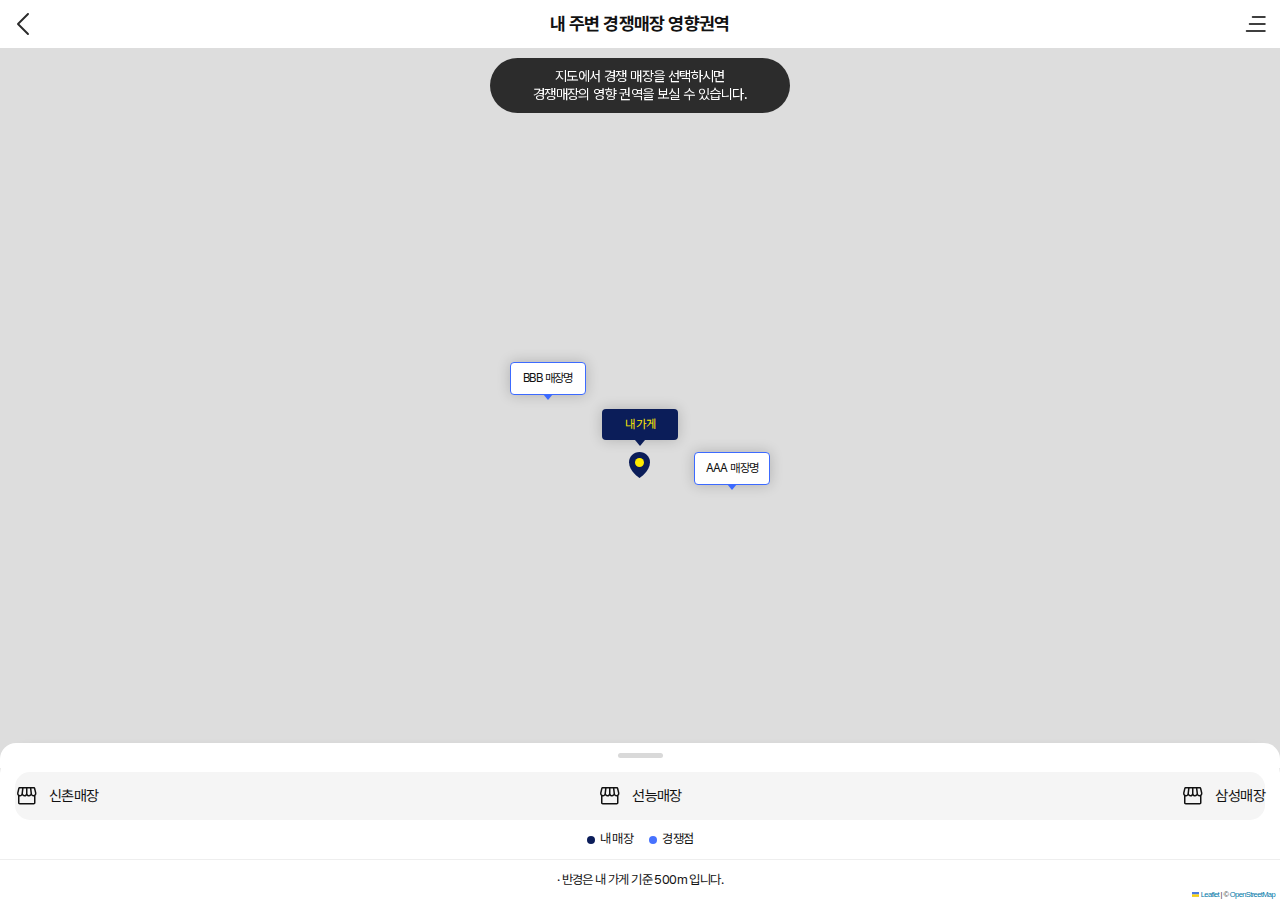
==== commit d47fc916: "poi position 위치 기준 변경" ====
--- a/competitor-influence.html
+++ b/competitor-influence.html
@@ -106,18 +106,18 @@
 
     <!-- 내 주변 경쟁매장 영향권역 POI -->
     <div class="poiIco">
-      <div class="my-shop" style="left: 180px; top: 250px">
+      <div class="my-shop">
         <i class="ico-poi"></i>
         <div class="info-box">
           <span class="name">내 가게</span>
         </div>
       </div>
-      <div class="low-shop" style="left: 280px; top: 400px">
+      <div class="low-shop" style="left: 92px; top: 45px">
         <div class="info-box">
           <span class="name">AAA 매장명</span>
         </div>
       </div>
-      <div class="low-shop" style="left: 100px; top: 480px">
+      <div class="low-shop" style="left: -92px; top: -45px">
         <div class="info-box">
           <span class="name">BBB 매장명</span>
         </div>
--- a/css/map.css
+++ b/css/map.css
@@ -28,6 +28,8 @@
 
 html {
   font-size: 62.5%;
+  height: 100dvh;
+  overflow: hidden;
 }
 
 body {
@@ -38,11 +40,12 @@
     BlinkMacSystemFont, system-ui, Roboto, "Helvetica Neue", "Segoe UI",
     "Apple SD Gothic Neo", "Noto Sans KR", "Malgun Gothic", "Apple Color Emoji",
     "Segoe UI Emoji", "Segoe UI Symbol", sans-serif;
-  font-size: 1.4rem;
+  font-size: 1.5rem;
   font-weight: 400;
   color: var(--font-color);
   letter-spacing: -0.04em;
   overflow: hidden;
+  position: relative;
 }
 
 *,
@@ -63,10 +66,10 @@
 }
 .sr-only {
   position: absolute !important;
-  width: 0.1rem !important;
-  height: 0.1rem !important;
+  width: 1px !important;
+  height: 1px !important;
   padding: 0 !important;
-  margin: -0.1rem !important;
+  margin: -1px !important;
   overflow: hidden !important;
   clip: rect(0, 0, 0, 0) !important;
   border: 0;
@@ -79,11 +82,11 @@
   font-weight: 400;
 }
 *::-webkit-scrollbar {
-  width: 0.8rem;
+  width: 8px;
 }
 *::-webkit-scrollbar-thumb {
   background: rgb(217, 217, 217);
-  border-radius: 1rem;
+  border-radius: 10px;
 }
 *::-webkit-scrollbar-track {
   background: rgba(217, 217, 217, 0.3);
@@ -93,6 +96,7 @@
 button {
   cursor: pointer;
   font-weight: 400;
+  color: var(--font-color);
 }
 button:focus {
   outline: 0;
@@ -129,6 +133,7 @@
   height: 30px;
   border-radius: 6px;
   background: #e8edf0;
+  padding: 0;
 }
 .tab button.active {
   background: #ffffff;
@@ -143,7 +148,7 @@
 }
 table {
   width: 100%;
-  margin-bottom: 2rem;
+  margin-bottom: 20px;
   border-top: 1px solid #ddd;
   overflow-x: auto;
 }
@@ -159,7 +164,7 @@
   margin-bottom: 0;
 }
 table thead th {
-  padding: 0.9rem 1rem;
+  padding: 9px 10px;
   border-left: 1px solid #ddd;
   background-color: #f5f5f5;
   border-bottom: 1px solid #ddd;
@@ -167,7 +172,7 @@
   word-break: keep-all;
 }
 table tbody td {
-  padding: 0.9rem 1rem;
+  padding: 9px 10px;
   text-align: center;
   border-left: 1px solid #ddd;
   border-bottom: 1px solid #ddd;
@@ -180,8 +185,8 @@
   border-right: 1px solid #ddd;
 }
 table tbody th {
-  padding: 0.5rem 1rem;
-  height: 4rem;
+  padding: 5px 10px;
+  height: 40px;
   font-weight: var(--font-sb);
   text-align: center;
   border-left: 1px solid #dddd;
@@ -212,31 +217,34 @@
 }
 .modal .modal-wrap {
   width: 95%;
-  max-width: 32.5rem;
+  max-width: 325px;
   max-height: calc(100% - 20px);
   margin: 10px auto;
   background: #fff;
   overflow: hidden;
-  border-radius: 1.2rem;
-  box-shadow: 0 0 1.5rem rgb(0 0 0 / 25%);
+  border-radius: 12px;
+  box-shadow: 0 0 15px rgb(0 0 0 / 25%);
   -webkit-animation-name: slideIn;
   -webkit-animation-duration: 0.4s;
   animation-name: slideIn;
   animation-duration: 0.4s;
+  display: flex;
+  flex-flow: column;
 }
 .modal .modal-head {
-  padding: 1.6rem 1.6rem 0rem;
+  padding: 16px 16px 0;
   display: flex;
   justify-content: space-between;
   align-items: center;
   font-family: var(--font-sb);
-  font-size: 2rem;
-  position: relative;
+  font-size: 20px;
+  position: relative;
+  min-height: 46px;
 }
 .modal .modal-head .tit {
   flex-grow: 1;
   position: relative;
-  font-size: 2rem;
+  font-size: 20px;
   font-weight: var(--font-sb);
 }
 .modal .modal-head .tit small {
@@ -246,27 +254,29 @@
   font-size: 1.3rem;
   font-family: var(--font-body);
   position: absolute;
-  right: 1rem;
-  top: 0.5rem;
+  right: 10px;
+  top: 5px;
 }
 .modal .modal-head .btn-modal-close {
   text-indent: -9999999px;
   position: absolute;
-  right: 2rem;
-  top: 2rem;
-  width: 2.4rem;
-  height: 2.4rem;
+  right: 20px;
+  top: 20px;
+  width: 24px;
+  height: 24px;
   border: 0;
   background: url(../images/ico-close2.svg);
 }
 .modal .modal-body {
-  max-height: calc(100vh - 4rem);
   overflow: auto;
-  padding: 2rem 2rem 0rem 2rem;
+  padding: 20px 20px 0 20px;
+  flex-grow: 1;
+  height: 100%;
 }
 .modal .modal-foot {
-  padding: 1rem;
+  padding: 10px;
   text-align: right;
+  min-height: 55px;
 }
 .modal .modal-foot .btn {
   padding: 9px 16px;
@@ -284,7 +294,7 @@
   max-height: 100%;
   height: 100%;
   margin: 0 auto;
-  border-radius: 0rem;
+  border-radius: 0;
   box-shadow: none;
   display: flex;
   flex-flow: column;
@@ -357,14 +367,14 @@
 /* 토스트 */
 .toast {
   position: fixed;
-  top: 5.8rem;
+  top: 58px;
   left: 50%;
   transform: translateX(-50%);
-  width: 30rem;
+  width: 300px;
   background-color: rgba(0, 0, 0, 0.8);
   color: #fff;
-  padding: 1rem 2rem;
-  border-radius: 5rem;
+  padding: 10px 20px;
+  border-radius: 50px;
   font-size: 1.4rem;
   display: none;
   z-index: 1000;
@@ -511,9 +521,9 @@
   top: 58px;
   z-index: 1000;
   max-width: 354px;
-  width:calc(100% - 20px);
+  width: calc(100% - 20px);
   left: 50%;
-  transform:translate(-50%, 0);
+  transform: translate(-50%, 0);
   background: #fff;
   border-radius: 8px;
   box-shadow: 0 4px 10px rgb(0 0 0 / 10%);
@@ -523,7 +533,7 @@
   border: 0;
   width: 100%;
   text-align: left;
-  padding: 1.5rem 4.5rem 1rem;
+  padding: 15px 45px 10px;
   background: #fff;
   font-size: 1.4rem;
   position: relative;
@@ -551,13 +561,17 @@
   padding: 2px;
   border-radius: 6px;
 }
+.sales-period-modal .modal-body {
+  padding: 10px;
+}
 .sales-period-list button {
-  min-height: 3.5rem;
+  min-height: 40px;
   border: 0;
   background: transparent;
   width: 100%;
   text-align: left;
-  font-size: 1.4rem;
+  font-size: 1.5rem;
+  padding: 10px;
 }
 .sales-period-list button.active {
   background: #f5f5f5;
@@ -605,7 +619,7 @@
   bottom: 0;
   left: 0;
   right: 0;
-  z-index: 998;
+  z-index: 999;
   background: #fff;
   border-radius: 30px 30px 0 0;
   box-shadow: 0 4px 10px rgb(0 0 0 / 10%);
@@ -680,7 +694,7 @@
 .bottom-area .legend li {
   display: flex;
   align-items: center;
-  margin: 0 0.8rem;
+  margin: 0 8px;
   font-size: 1.3rem;
 }
 .bottom-area .legend li::before {
@@ -701,7 +715,7 @@
   background: var(--color-success);
 }
 .bottom-area .smr {
-  height: 4rem;
+  height: 40px;
   display: flex;
   justify-content: center;
   align-items: center;
@@ -755,6 +769,8 @@
 .poiIco {
   z-index: 999;
   position: absolute;
+  left: 50%;
+  top: 50%;
 }
 .poiIco [class*="-shop"] {
   width: 0px;
@@ -926,7 +942,7 @@
   right: 0;
   z-index: 1001;
   background: #fff;
-  border-radius: 16px;
+  border-radius: 16px 16px 0 0;
   height: 0;
   transition: 0.5s;
   /* opacity: 0; */
@@ -942,17 +958,17 @@
 .store-report > .btn-close {
   text-indent: -9999999px;
   position: absolute;
-  right: 2rem;
-  top: 2rem;
-  width: 2.4rem;
-  height: 2.4rem;
+  right: 20px;
+  top: 20px;
+  width: 24px;
+  height: 24px;
   border: 0;
   background: url(../images/ico-close2.svg);
 }
 .store-report > .tit {
-  font-size: 2rem;
+  font-size: 20px;
   font-weight: var(--font-sb);
-  padding: 36px 24px 2rem 24px;
+  padding: 36px 24px 20px 24px;
 }
 
 .store-report > .con {
@@ -985,11 +1001,11 @@
 .store-report .con > .smr::after {
   display: block;
   content: "";
-  width: 5rem;
-  height: 5rem;
-  position: absolute;
-  right: 2.2rem;
-  top: calc(50% - 2.5rem);
+  width: 50px;
+  height: 50px;
+  position: absolute;
+  right: 22px;
+  top: calc(50% - 25px);
   border-radius: 100px;
   background: #f5f5f5 url(../images/ico-shop.svg) no-repeat center;
 }
@@ -1025,7 +1041,7 @@
   font-size: 1.4rem;
   color: #666;
   width: 100%;
-  padding-top: 0.4rem;
+  padding-top: 4px;
 }
 .store-report .tit-wrap .unit {
   font-size: 1.2rem;
@@ -1040,7 +1056,7 @@
   background-color: #f5f5f5;
   margin-bottom: 20px;
   padding: 12px;
-  border-radius: 0.8rem;
+  border-radius: 8px;
 }
 .store-report .chart-wrap .chart-left,
 .store-report .chart-wrap .chart-right {
@@ -1048,7 +1064,7 @@
 }
 .store-report .chart-wrap > div > .label {
   text-align: center;
-  margin-top: 0.8rem;
+  margin-top: 8px;
   font-size: 1.2rem;
 }
 
@@ -1063,18 +1079,18 @@
 #chart23-labels li {
   text-align: center;
   width: auto;
-  margin: 1.5rem 1rem 1rem;
+  margin: 15px 10px 10px;
 }
 #chart25-labels li {
   text-align: center;
   width: 100%;
-  margin: 1.5rem 0 1rem;
+  margin: 15px 0 10px;
 }
 #chart23-labels li::before {
   content: "";
   display: inline-block;
   vertical-align: middle;
-  margin-right: 0.4rem;
+  margin-right: 4px;
   width: 8px;
   height: 8px;
   border-radius: 10px;
@@ -1093,7 +1109,7 @@
   width: 8px;
   height: 8px;
   border-radius: 10px;
-  margin: 0 auto 0.4rem;
+  margin: 0 auto 4px;
 }
 
 #chart25-labels li:nth-child(1)::before {
@@ -1118,7 +1134,7 @@
   background-color: #f5f5f5;
   margin-bottom: 20px;
   padding: 30px 12px;
-  border-radius: 0.8rem;
+  border-radius: 8px;
 }
 .store-report .status-wrap .txt {
   text-align: center;
@@ -1127,21 +1143,21 @@
   font-size: 1.4rem;
 }
 .store-report .status-wrap .txt .data {
-  font-size: 2.4rem;
+  font-size: 24px;
   font-weight: var(--font-sb);
 }
 .store-report .status-wrap .gender .gender-bar {
   display: flex;
   align-items: center;
-  gap: 0.8rem;
-  margin: 1.2rem 1rem 2rem;
+  gap: 8px;
+  margin: 12px 10px 20px;
 }
 .store-report .status-wrap .gender .gender-bar::before,
 .store-report .status-wrap .gender .gender-bar::after {
   display: block;
   content: "";
-  min-width: 2.1rem;
-  height: 4.3rem;
+  min-width: 21px;
+  height: 43px;
   background: url(../images/ico-man.svg);
 }
 .store-report .status-wrap .gender .gender-bar::after {
@@ -1150,41 +1166,41 @@
 .store-report .status-wrap .gender .gender-bar .man,
 .store-report .status-wrap .gender .gender-bar .woman {
   background: #5ba7ff;
-  height: 2.5rem;
-  border-radius: 5rem;
-  display: flex;
-  align-items: center;
-  padding-left: 0.5rem;
+  height: 25px;
+  border-radius: 50px;
+  display: flex;
+  align-items: center;
+  padding-left: 5px;
   color: #fff;
   font-weight: var(--font-sb);
 }
 .store-report .status-wrap .gender .gender-bar .woman {
   background: #ff7c7c;
-  padding-right: 0.5rem;
+  padding-right: 5px;
   flex-flow: row-reverse;
 }
 .store-report .status-wrap .gender .gender-bar .label {
-  margin: 0 0.5rem;
+  margin: 0 5px;
 }
 .store-report .status-wrap .age-group {
   display: flex;
   justify-content: space-around;
 }
 .store-report .status-wrap .age-group div[class^="age"] {
-  width: 3rem;
-  height: 10rem;
+  width: 30px;
+  height: 100px;
   background: #e2e3e5;
-  border-radius: 5rem;
-  margin-top: 2.4rem;
+  border-radius: 50px;
+  margin-top: 24px;
   position: relative;
 }
 .store-report .status-wrap .age-group div[class^="age"] .label {
   position: absolute;
-  top: -2.4rem;
+  top: -24px;
 }
 .store-report .status-wrap .age-group div[class^="age"] .age-bar {
   width: 100%;
-  border-radius: 10rem;
+  border-radius: 100px;
   position: absolute;
   bottom: 0;
   color: #fff;
@@ -1239,7 +1255,7 @@
 
 .store-report .check-list li label {
   display: block;
-  padding: 1.2rem 2rem;
+  padding: 12px 20px;
   margin: 0;
   position: relative;
 }
@@ -1251,7 +1267,7 @@
   font-weight: var(--font-sb);
   font-size: 1.6rem;
   color: #aaa;
-  margin-bottom: 0.4rem;
+  margin-bottom: 4px;
 }
 
 .store-report .check-list li .add {
@@ -1263,7 +1279,7 @@
   background: #f5f5f5;
 }
 .store-report .check-list li input[type="checkbox"]:checked + label::after {
-  right: 2.5rem;
+  right: 25px;
   left: auto;
 }
 
@@ -1284,7 +1300,7 @@
   border-radius: 6px;
   cursor: pointer;
   z-index: 1000;
-  width: calc(100% - 4rem);
+  width: calc(100% - 40px);
   transition: 0.3s;
 }
 .store-report .table-wrap {
@@ -1326,7 +1342,7 @@
 /* 내 주변 경쟁 매장 매출 현황 */
 .competitor-sales .store-report .check-list,
 .competitor-sales .store-report .check-list + .chart-wrap {
-  padding-bottom: 6rem;
+  padding-bottom: 60px;
 }
 .competitor-sales .poiIco > div::before {
   display: block;
@@ -1366,12 +1382,12 @@
 /* 변화기준 */
 .change-criteria {
   position: absolute;
-  top: calc(50% - 150px);
+  top: calc(50% - 80px);
   right: 10px;
   z-index: 1000;
   width: 50px;
   font-size: 12px;
-  letter-spacing: -0.5;
+  letter-spacing: -0.5px;
   border-radius: 5px;
   overflow: hidden;
   box-shadow: 0 0 10px rgb(0 0 0 / 30%);
@@ -1436,10 +1452,10 @@
 .expected-sales .bottom-area .legend li label {
   display: flex;
   align-items: center;
-  padding: 1.2rem 0rem 1.2rem 2.5rem;
+  padding: 12px 0 12px 25px;
   margin: 0;
   position: relative;
-  gap: 0.5rem;
+  gap: 5px;
 }
 .expected-sales
   .bottom-area
@@ -1563,7 +1579,7 @@
 }
 .expected-sales-search .list-wrap ul li label {
   display: block;
-  padding: 1rem 2rem;
+  padding: 10px 20px;
   margin: 0;
   position: relative;
   height: 100%;
@@ -1586,7 +1602,7 @@
   li
   input[type="checkbox"]:checked
   + label::after {
-  right: 2.5rem;
+  right: 25px;
   left: auto;
 }
 
@@ -1667,8 +1683,8 @@
   margin-top: 10px;
   position: fixed;
   bottom: 20px;
-  left: 2rem;
-  right: 2rem;
+  left: 20px;
+  right: 20px;
 }
 .expected-sales-search.open-btn .modal-body {
   padding: 0 20px 70px;
@@ -1691,7 +1707,7 @@
   width: 35px;
   height: 35px;
   border-radius: 50px;
-  box-shadow: 0 0 1.5rem rgb(0 0 0 / 25%);
+  box-shadow: 0 0 15px rgb(0 0 0 / 25%);
   z-index: 1;
 }
 .rents-info-list .slick-prev {
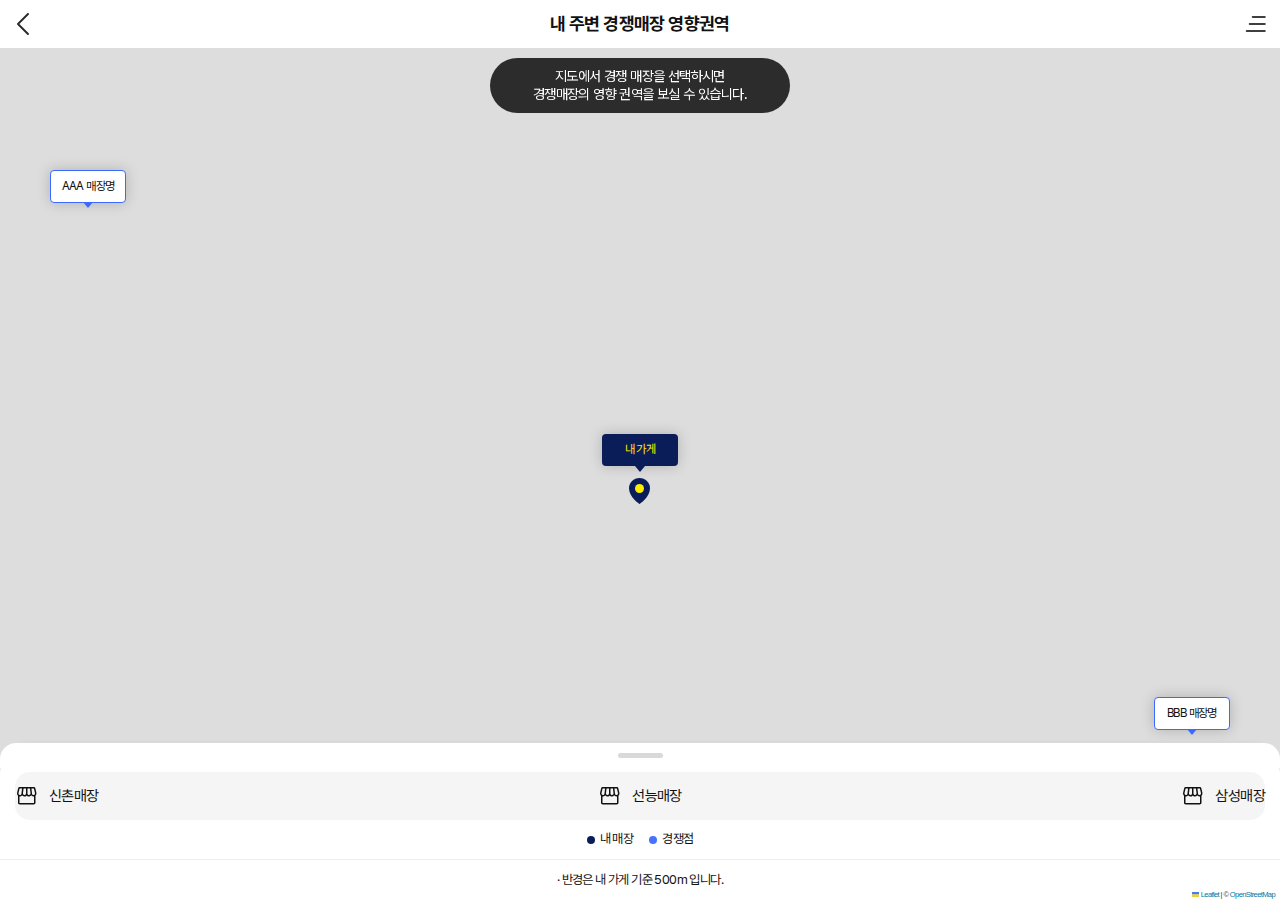
==== commit 076a43aa: "수정요청 넘버링 : 1,2,5,8,9,11" ====
--- a/competitor-influence.html
+++ b/competitor-influence.html
@@ -105,22 +105,23 @@
     <!-- // Header Area  -->
 
     <!-- 내 주변 경쟁매장 영향권역 POI -->
-    <div class="poiIco">
-      <div class="my-shop">
-        <i class="ico-poi"></i>
-        <div class="info-box">
-          <span class="name">내 가게</span>
-        </div>
-      </div>
-      <div class="low-shop" style="left: 92px; top: 45px">
-        <div class="info-box">
-          <span class="name">AAA 매장명</span>
-        </div>
-      </div>
-      <div class="low-shop" style="left: -92px; top: -45px">
-        <div class="info-box">
-          <span class="name">BBB 매장명</span>
-        </div>
+    <div
+      class="poiIco my-shop"
+      style="left: 50%; top: 50%; transform: translate(-50%, -50%)"
+    >
+      <i class="ico-poi"></i>
+      <div class="info-box">
+        <span class="name">내 가게</span>
+      </div>
+    </div>
+    <div class="poiIco low-shop" style="left: 50px; top: 170px">
+      <div class="info-box">
+        <span class="name">AAA 매장명</span>
+      </div>
+    </div>
+    <div class="poiIco low-shop" style="right: 50px; bottom: 170px">
+      <div class="info-box">
+        <span class="name">BBB 매장명</span>
       </div>
     </div>
 
@@ -150,12 +151,23 @@
       _MAP.init();
 
       $(function () {
-        //상단메뉴 열기
-        $("header .btn-menu, header .btn-close").click(function () {
-          const isMenu = $(this).hasClass("btn-menu");
-          $("header").toggleClass("open", isMenu);
-          $("header .btn-close").toggleClass("off", !isMenu);
-          $("header .btn-menu").toggleClass("off", isMenu);
+        //상단메뉴 열기 닫기
+        $("header").click(function (event) {
+          const isMenuButton = $(event.target).closest(".btn-menu").length > 0;
+          const isCloseButton =
+            $(event.target).closest(".btn-close").length > 0;
+          const isHeaderInnerOrMenuList =
+            $(event.target).closest(".header-inner, .menu-list").length > 0;
+
+          if (isMenuButton) {
+            $("header").addClass("open");
+            $("header .btn-close").removeClass("off");
+            $("header .btn-menu").addClass("off");
+          } else if (isCloseButton || !isHeaderInnerOrMenuList) {
+            $("header").removeClass("open");
+            $("header .btn-close").addClass("off");
+            $("header .btn-menu").removeClass("off");
+          }
         });
 
         // 내 매장 리스트 슬라이드
--- a/css/map.css
+++ b/css/map.css
@@ -597,10 +597,13 @@
 .search-area .search-box input {
   border: 0;
   height: 44px;
-  font-size: 1.4rem;
-  border-radius: 24px;
+  font-size: 1.6rem;
   padding: 0 20px;
   width: 100%;
+  touch-action: manipulation;
+}
+.search-area .search-box input:focus {
+  outline: none;
 }
 .search-area .search-box .btn-search {
   min-width: 37px;
@@ -721,6 +724,19 @@
   align-items: center;
   font-size: 1.3rem;
 }
+.bottom-area .radius-select {
+  margin: 0 5px;
+  height: 28px;
+  appearance: none; /* 기본 셀렉트 박스 스타일 제거 */
+  -webkit-appearance: none; /* Safari 및 Chrome */
+  -moz-appearance: none; /* Firefox */
+  background: url("../images/ico-arrow.svg") no-repeat right 5px center;
+  background-size: 16px 16px; /* 아이콘 크기 조정 */
+  padding:5px 20px 5px 5px;
+  border: 1px solid #ccc;
+  border-radius: 4px;
+  
+}
 
 /* 체크박스 */
 input[type="checkbox"] {
@@ -766,39 +782,35 @@
   background: rgb(0 0 0 / 6%);
 }
 
+/* poi 공통 */
 .poiIco {
   z-index: 999;
   position: absolute;
-  left: 50%;
-  top: 50%;
-}
-.poiIco [class*="-shop"] {
-  width: 0px;
-  height: 0px;
-  z-index: 99;
-  position: relative;
-}
-.poiIco [class*="-shop"] .radius {
-  display: block;
-  border-radius: 50%;
-  transform: translate(-50%, -50%);
-  z-index: -1;
-}
-.poiIco [class*="-shop"] .info-box {
+}
+.poiIco .info-box {
   position: relative;
   width: 76px;
+
+  min-height: 32px;
+  min-height: 5;
   background: #fff;
   border-radius: 4px;
   font-size: 12px;
   font-weight: 400;
   text-align: center;
-  position: absolute;
-  bottom: 0;
+  box-shadow: 0 0 14px rgb(0 0 0 / 20%);
+}
+.poiIco .info-box::before {
+  display: block;
+  content: "";
+  position: absolute;
+  border-radius: 50%;
   left: 50%;
-  transform: translate(-50%, -10px);
-  box-shadow: 0 0 14px rgb(0 0 0 / 20%);
-}
-.poiIco [class*="-shop"] .info-box::before {
+  top: 50%;
+  transform: translate(-50%, -50%);
+  z-index: -1;
+}
+.poiIco .info-box::after {
   display: block;
   content: "";
   position: absolute;
@@ -808,13 +820,13 @@
   bottom: -6px;
   left: calc(50% - 5px);
 }
-.poiIco [class*="-shop"] .info-box .name {
+.poiIco .info-box .name {
   display: inline-block;
   padding: 8px 4px;
   border: 0;
   background: transparent;
 }
-.poiIco [class*="-shop"] .info-box .multi {
+.poiIco .info-box .multi {
   display: inline-flex;
   align-items: center;
   justify-content: center;
@@ -829,65 +841,86 @@
   right: -8px;
   border: 0;
 }
-.poiIco [class*="-shop"] .name + .btn-detail {
+.poiIco .name + .btn-detail {
   border: 0;
   border-radius: 2px;
   background: #ffeb00;
   margin-bottom: 8px;
 }
-.poiIco [class*="-shop"] .name + .rate {
+.poiIco .name + .rate {
   font-size: 18px;
   display: inline-block;
   margin-top: -10px;
   margin-bottom: 4px;
 }
-.poiIco .my-shop .info-box {
+
+/* 내가게  */
+.poiIco.my-shop .info-box {
   background: #0b1d59;
   color: #ffeb00;
 }
-.poiIco .my-shop .info-box::before {
-  border-color: 6px solid #0b1d59;
-}
-.poiIco .my-shop .ico-poi {
+.poiIco.my-shop .info-box::before {
+  width: 300px;
+  height: 300px;
+  background: rgb(60 106 255 / 20%);
+}
+.poiIco.my-shop .info-box::after {
+  border-top: 6px solid #0b1d59;
+}
+.poiIco.my-shop .ico-poi {
   background-image: url(../images/ico-poi.svg);
   width: 30px;
   height: 30px;
   display: block;
   position: absolute;
-  top: 0;
-  left: 0;
+  bottom: -40px;
   left: calc(50% - 15px);
 }
-.poiIco .high-shop .info-box {
+
+/* 상위경쟁점 */
+.poiIco.high-shop .info-box {
   border: 1px solid #ed1717;
 }
-.poiIco .high-shop .info-box::before {
+.poiIco.high-shop .info-box::before {
+  width: 100px;
+  height: 100px;
+  background: rgb(255 60 60 / 30%);
+}
+.poiIco.high-shop .info-box::after {
   border-top: 6px solid #ed1717;
 }
-.poiIco .high-shop .rate {
+.poiIco.high-shop .rate {
   color: #ed1717;
 }
-.poiIco .low-shop .info-box {
+
+/* 하위경쟁점 */
+.poiIco.low-shop .info-box {
   border: 1px solid #3c6aff;
 }
-.poiIco .low-shop .info-box::before {
+.poiIco.low-shop .info-box::before {
+  width: 100px;
+  height: 100px;
+  background: rgb(60 106 255 / 30%);
+}
+.poiIco.low-shop .info-box::after {
   border-top: 6px solid #3c6aff;
 }
-.poiIco .low-shop .rate {
+.poiIco.low-shop .rate {
   color: #3c6aff;
 }
-.poiIco .low-shop .btn-detail {
+.poiIco.low-shop .btn-detail {
   background: #3c6aff;
   color: #fff;
 }
-.poiIco .population {
-  width: 0px;
-  height: 0px;
-  z-index: 99;
-  position: relative;
-}
+
+/* 영역표시없는 poi */
+.competitor-influence .poiIco .info-box::before,
+.store-surroundings .poiIco:not(.my-shop) .info-box::before {
+  display: none;
+}
+
 /* 전체인구  */
-.poiIco .population .info-box {
+.poiIco.population .info-box {
   position: relative;
   border-radius: 50px;
   font-size: 12px;
@@ -907,31 +940,15 @@
   align-items: center;
   justify-content: center;
 }
-.poiIco .population .data {
+.poiIco.population .info-box::after {
+  display: none;
+}
+.poiIco.population .data {
   font-size: 21px;
   font-weight: var(--font-sb);
 }
-.poiIco .population .smr {
+.poiIco.population .smr {
   font-size: 12px;
-}
-
-/* poi 영역 */
-.poiIco .my-shop .radius {
-  width: 300px;
-  height: 300px;
-  background: rgb(60 106 255 / 20%);
-}
-.poiIco .high-shop .radius {
-  width: 100px;
-  height: 100px;
-  background: rgb(255 60 60 / 30%);
-  transform: translate(-50%, calc(-50% - 20px));
-}
-.poiIco .low-shop .radius {
-  width: 100px;
-  height: 100px;
-  background: rgb(60 106 255 / 30%);
-  transform: translate(-50%, calc(-50% - 20px));
 }
 
 /* 매장 리포트트 */
@@ -964,6 +981,9 @@
   height: 24px;
   border: 0;
   background: url(../images/ico-close2.svg);
+  background-size: 24px 24px;
+  background-repeat: no-repeat;
+  padding: 0;
 }
 .store-report > .tit {
   font-size: 20px;
@@ -994,7 +1014,6 @@
 .store-report .con > .smr {
   padding: 24px 80px 24px 24px;
   font-size: 1.6rem;
-  line-height: 1.3;
   position: relative;
 }
 
@@ -1149,8 +1168,8 @@
 .store-report .status-wrap .gender .gender-bar {
   display: flex;
   align-items: center;
-  gap: 8px;
-  margin: 12px 10px 20px;
+  gap: 6px;
+  margin: 12px 6px 20px;
 }
 .store-report .status-wrap .gender .gender-bar::before,
 .store-report .status-wrap .gender .gender-bar::after {
@@ -1181,6 +1200,7 @@
 }
 .store-report .status-wrap .gender .gender-bar .label {
   margin: 0 5px;
+  font-size: 1.2rem;
 }
 .store-report .status-wrap .age-group {
   display: flex;
@@ -1265,7 +1285,7 @@
 }
 .store-report .check-list li .name {
   font-weight: var(--font-sb);
-  font-size: 1.6rem;
+  font-size: 16px;
   color: #aaa;
   margin-bottom: 4px;
 }
@@ -1313,6 +1333,7 @@
 .store-report .business-status .tit-wrap .tit {
   font-size: 18px;
   padding-bottom: 20px;
+  width: 100%;
 }
 .store-report .business-status .tit-wrap .desc {
   padding-bottom: 20px;
@@ -1343,40 +1364,6 @@
 .competitor-sales .store-report .check-list,
 .competitor-sales .store-report .check-list + .chart-wrap {
   padding-bottom: 60px;
-}
-.competitor-sales .poiIco > div::before {
-  display: block;
-  content: "";
-  border-radius: 50%;
-  transform: translate(-50%, calc(-50% - 40px));
-  z-index: -1;
-}
-.competitor-sales .poiIco .my-shop::before {
-  width: 300px;
-  height: 300px;
-  background: rgb(60 106 255 / 20%);
-}
-.competitor-sales .poiIco .high-shop::before {
-  width: 100px;
-  height: 100px;
-  background: rgb(255 60 60 / 30%);
-}
-.competitor-sales .poiIco .low-shop::before {
-  width: 100px;
-  height: 100px;
-  background: rgb(60 106 255 / 30%);
-}
-
-/* 내 매장 주변 현황 */
-.store-surroundings .poiIco .my-shop::before {
-  display: block;
-  content: "";
-  border-radius: 50%;
-  transform: translate(-50%, calc(-50% - 30px));
-  z-index: -1;
-  width: 350px;
-  height: 350px;
-  background: rgb(60 106 255 / 20%);
 }
 
 /* 변화기준 */
@@ -1434,15 +1421,6 @@
 }
 
 /* 개업시 예상 매출 */
-/* .expected-sales .poiIco .my-shop .radius {
-  display: block;
-  border-radius: 50%;
-  transform: translate(-50%, calc(-50% - 40px));
-  z-index: -1;
-  width: 300px;
-  height: 300px;
-  background: rgb(60 106 255 / 20%);
-} */
 .expected-sales .bottom-area .legend li::before {
   display: none;
 }
@@ -1499,7 +1477,7 @@
   text-indent: -99999999999999px;
 }
 .expected-sales .bottom-area .btn-likes {
-  width: 160px;
+  width: 155px;
   height: 36px;
   box-shadow: 0 0 10px rgb(0 0 0 / 30%);
   position: absolute;
@@ -1508,10 +1486,11 @@
   z-index: 999;
   border: 0;
   border-radius: 50px;
-  background: #fa4422 url(../images/ico-likes.svg) no-repeat 10px 5px;
+  background: #fa4422 url(../images/ico-likes.svg) no-repeat 8px 8px;
+  background-size: 20px;
   color: #fff;
   font-size: 14px;
-  padding-left: 30px;
+  padding-left: 20px;
 }
 
 /* 개업 시 예상매출 검색 */
@@ -1708,7 +1687,7 @@
   height: 35px;
   border-radius: 50px;
   box-shadow: 0 0 15px rgb(0 0 0 / 25%);
-  z-index: 1;
+  z-index: 9999;
 }
 .rents-info-list .slick-prev {
   left: -15px;
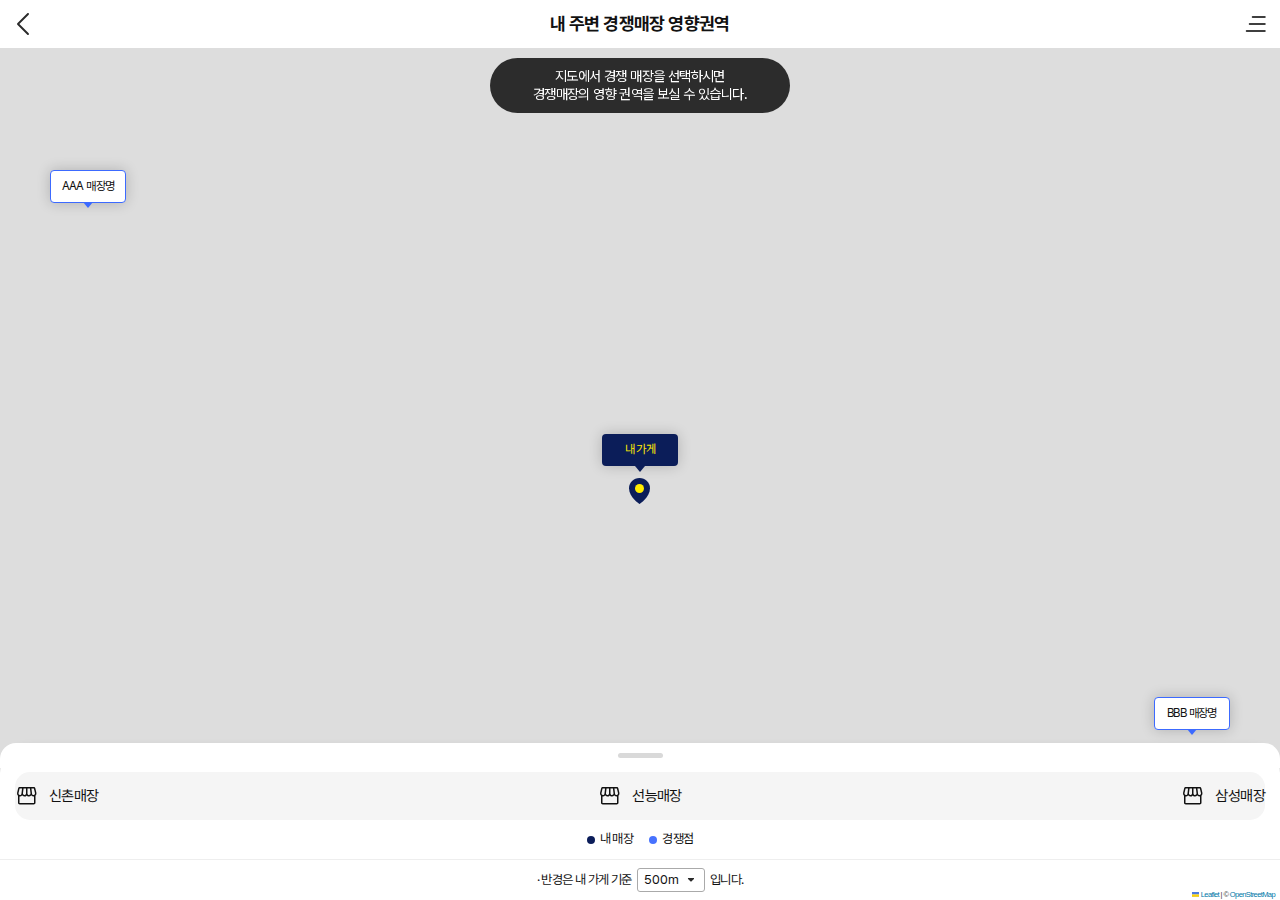
==== commit a05bbd00: "수정요청 넘버링 : 5 추가수저" ====
--- a/competitor-influence.html
+++ b/competitor-influence.html
@@ -138,7 +138,20 @@
           <li class="my">내 매장</li>
           <li class="low">경쟁점</li>
         </ul>
-        <div class="smr">· 반경은 내 가게 기준 500m 입니다.</div>
+        <div class="smr">
+          · 반경은 내 가게 기준
+          <span class="radius-wrap">
+            <button type="button" class="btn-dropdown">500m</button>
+            <div class="dropdown-content">
+              <button type="button">100m</button>
+              <button type="button">200m</button>
+              <button type="button">300m</button>
+              <button type="button">400m</button>
+              <button type="button">500m</button>
+            </div>
+          </span>
+          입니다.
+        </div>
       </div>
     </div>
     <!-- // Button Area  -->
@@ -175,6 +188,17 @@
           dots: false,
           slidesToShow: 1,
           arrows: true,
+        });
+
+        // 반경 선택 드롭다운
+        $(".btn-dropdown").on("click", function () {
+          $(".dropdown-content").toggleClass("show");
+        });
+
+        $(window).on("click", function (event) {
+          if (!$(event.target).closest(".btn-dropdown").length) {
+            $(".dropdown-content").removeClass("show");
+          }
         });
 
         // 하단 touch swipe
--- a/css/map.css
+++ b/css/map.css
@@ -724,18 +724,52 @@
   align-items: center;
   font-size: 1.3rem;
 }
-.bottom-area .radius-select {
+.bottom-area .radius-wrap {
+  position: relative;
+}
+.btn-dropdown {
+  background-color: #ffffff;
+  border: 1px solid #aaa;
+  padding: 3px 25px 3px 6px;
+  font-size: 13px;
+  cursor: pointer;
   margin: 0 5px;
-  height: 28px;
-  appearance: none; /* 기본 셀렉트 박스 스타일 제거 */
-  -webkit-appearance: none; /* Safari 및 Chrome */
-  -moz-appearance: none; /* Firefox */
-  background: url("../images/ico-arrow.svg") no-repeat right 5px center;
-  background-size: 16px 16px; /* 아이콘 크기 조정 */
-  padding:5px 20px 5px 5px;
-  border: 1px solid #ccc;
-  border-radius: 4px;
-  
+  border-radius: 3px;
+  background: url(../images/ico-arrow.svg) no-repeat right 5px center;
+  background-size: 16px 16px;
+}
+
+.dropdown-content {
+  position: absolute;
+  background-color: #f9f9f9;
+  box-shadow: 0px 0px 15px 0px rgba(0, 0, 0, 0.2);
+  z-index: 1;
+  bottom: 30px;
+  left: 0;
+  right: 0;
+  border-radius: 3px;
+  display: none;
+}
+
+.dropdown-content button {
+  color: black;
+  padding: 10px 10px;
+  text-decoration: none;
+  display: block;
+  border: none;
+  background: none;
+  width: 100%;
+  text-align: left;
+}
+.dropdown-content button + button {
+  border-top: 1px solid #eee;
+}
+.dropdown-content button:hover {
+  background-color: #f1f1f1;
+}
+
+.dropdown-content.show {
+  display: block;
 }
 
 /* 체크박스 */
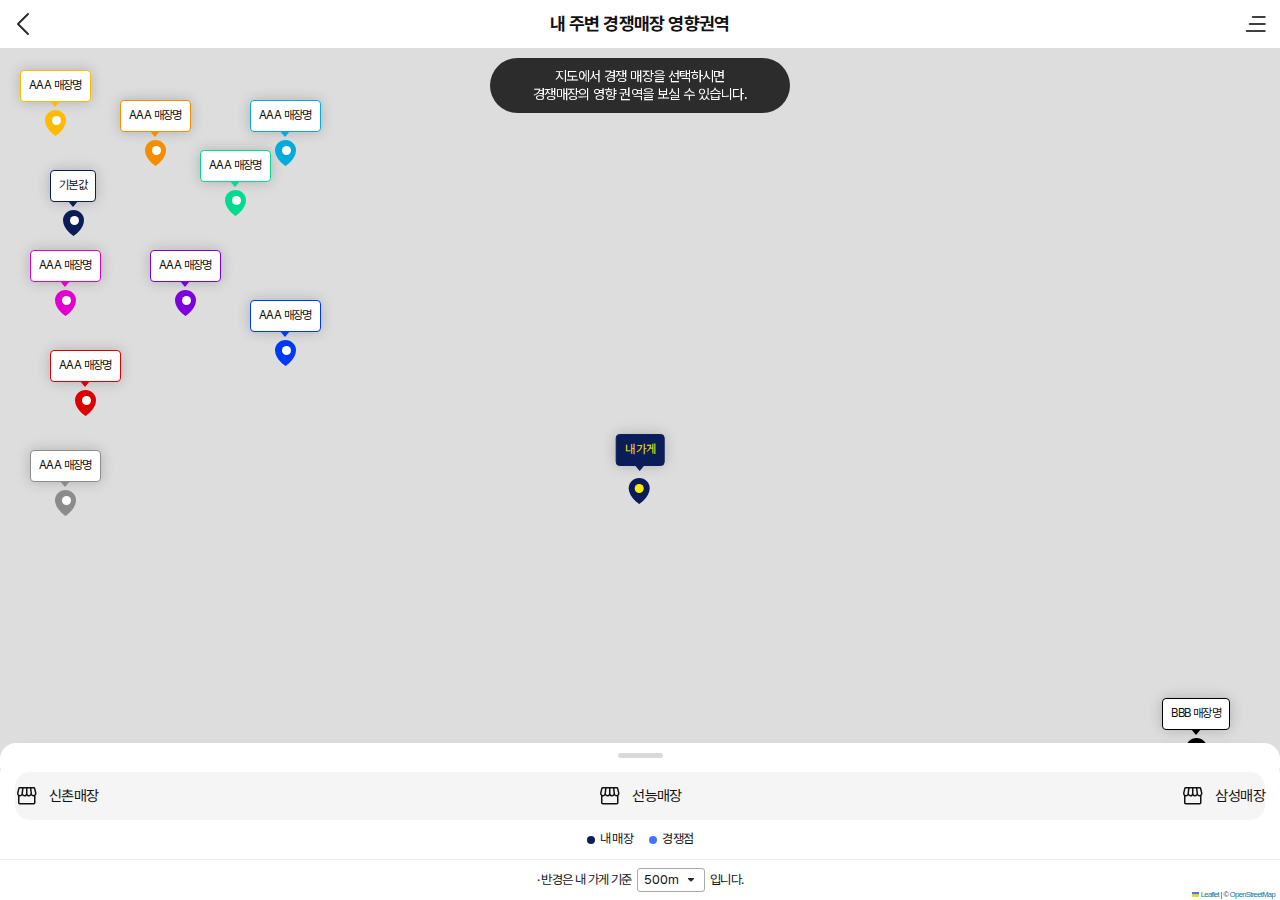
==== commit 95dce926: "16 내주변경쟁매장 poi 아이콘작업" ====
--- a/competitor-influence.html
+++ b/competitor-influence.html
@@ -114,14 +114,70 @@
         <span class="name">내 가게</span>
       </div>
     </div>
-    <div class="poiIco low-shop" style="left: 50px; top: 170px">
-      <div class="info-box">
-        <span class="name">AAA 매장명</span>
-      </div>
-    </div>
-    <div class="poiIco low-shop" style="right: 50px; bottom: 170px">
+    <div class="poiIco" style="left: 50px; top: 170px">
+      <div class="info-box">
+        <span class="name">기본값</span>
+        <i class="ico"></i>
+      </div>
+    </div>
+    <div class="poiIco area01" style="left: 50px; top: 350px">
+      <div class="info-box">
+        <span class="name">AAA 매장명</span>
+        <i class="ico"></i>
+      </div>
+    </div>
+    <div class="poiIco area02" style="left: 120px; top: 100px">
+      <div class="info-box">
+        <span class="name">AAA 매장명</span>
+        <i class="ico"></i>
+      </div>
+    </div>
+    <div class="poiIco area03" style="left: 20px; top: 70px">
+      <div class="info-box">
+        <span class="name">AAA 매장명</span>
+        <i class="ico"></i>
+      </div>
+    </div>
+    <div class="poiIco area04" style="left: 200px; top: 150px">
+      <div class="info-box">
+        <span class="name">AAA 매장명</span>
+        <i class="ico"></i>
+      </div>
+    </div>
+    <div class="poiIco area05" style="left: 250px; top: 100px">
+      <div class="info-box">
+        <span class="name">AAA 매장명</span>
+        <i class="ico"></i>
+      </div>
+    </div>
+    <div class="poiIco area06" style="left: 250px; top: 300px">
+      <div class="info-box">
+        <span class="name">AAA 매장명</span>
+        <i class="ico"></i>
+      </div>
+    </div>
+    <div class="poiIco area07" style="left: 150px; top: 250px">
+      <div class="info-box">
+        <span class="name">AAA 매장명</span>
+        <i class="ico"></i>
+      </div>
+    </div>
+    <div class="poiIco area08" style="left: 30px; top: 250px">
+      <div class="info-box">
+        <span class="name">AAA 매장명</span>
+        <i class="ico"></i>
+      </div>
+    </div>
+    <div class="poiIco area09" style="left: 30px; top: 450px">
+      <div class="info-box">
+        <span class="name">AAA 매장명</span>
+        <i class="ico"></i>
+      </div>
+    </div>
+    <div class="poiIco area10" style="right: 50px; bottom: 170px">
       <div class="info-box">
         <span class="name">BBB 매장명</span>
+        <i class="ico"></i>
       </div>
     </div>
 
--- a/css/map.css
+++ b/css/map.css
@@ -343,8 +343,6 @@
 }
 .modal.full .modal-foot {
   min-height: 58px;
-}
-.modal.noti {
 }
 .modal.noti .modal-wrap {
   width: 260px;
@@ -581,13 +579,15 @@
 .search-area {
   position: absolute;
   top: 58px;
-  left: 10px;
-  right: 10px;
+  left: 50%;
+  transform: translateX(-50%);
   z-index: 999;
   background: #fff;
   border-radius: 8px;
   box-shadow: 0 4px 10px rgb(0 0 0 / 10%);
   overflow: hidden;
+  max-width: 354px;
+  width: calc(100% - 20px);
 }
 .search-area .search-box {
   display: flex;
@@ -743,7 +743,7 @@
   position: absolute;
   background-color: #f9f9f9;
   box-shadow: 0px 0px 15px 0px rgba(0, 0, 0, 0.2);
-  z-index: 1;
+  z-index: 999;
   bottom: 30px;
   left: 0;
   right: 0;
@@ -822,11 +822,9 @@
   position: absolute;
 }
 .poiIco .info-box {
+  border: 1px solid #0b1d59;
   position: relative;
-  width: 76px;
-
   min-height: 32px;
-  min-height: 5;
   background: #fff;
   border-radius: 4px;
   font-size: 12px;
@@ -834,16 +832,6 @@
   text-align: center;
   box-shadow: 0 0 14px rgb(0 0 0 / 20%);
 }
-.poiIco .info-box::before {
-  display: block;
-  content: "";
-  position: absolute;
-  border-radius: 50%;
-  left: 50%;
-  top: 50%;
-  transform: translate(-50%, -50%);
-  z-index: -1;
-}
 .poiIco .info-box::after {
   display: block;
   content: "";
@@ -855,9 +843,8 @@
   left: calc(50% - 5px);
 }
 .poiIco .info-box .name {
-  display: inline-block;
-  padding: 8px 4px;
-  border: 0;
+  display: block;
+  padding: 7px 8px;
   background: transparent;
 }
 .poiIco .info-box .multi {
@@ -879,7 +866,8 @@
   border: 0;
   border-radius: 2px;
   background: #ffeb00;
-  margin-bottom: 8px;
+  margin: 8px;
+  margin-top: 0;
 }
 .poiIco .name + .rate {
   font-size: 18px;
@@ -893,11 +881,6 @@
   background: #0b1d59;
   color: #ffeb00;
 }
-.poiIco.my-shop .info-box::before {
-  width: 300px;
-  height: 300px;
-  background: rgb(60 106 255 / 20%);
-}
 .poiIco.my-shop .info-box::after {
   border-top: 6px solid #0b1d59;
 }
@@ -915,11 +898,6 @@
 .poiIco.high-shop .info-box {
   border: 1px solid #ed1717;
 }
-.poiIco.high-shop .info-box::before {
-  width: 100px;
-  height: 100px;
-  background: rgb(255 60 60 / 30%);
-}
 .poiIco.high-shop .info-box::after {
   border-top: 6px solid #ed1717;
 }
@@ -931,11 +909,6 @@
 .poiIco.low-shop .info-box {
   border: 1px solid #3c6aff;
 }
-.poiIco.low-shop .info-box::before {
-  width: 100px;
-  height: 100px;
-  background: rgb(60 106 255 / 30%);
-}
 .poiIco.low-shop .info-box::after {
   border-top: 6px solid #3c6aff;
 }
@@ -945,12 +918,6 @@
 .poiIco.low-shop .btn-detail {
   background: #3c6aff;
   color: #fff;
-}
-
-/* 영역표시없는 poi */
-.competitor-influence .poiIco .info-box::before,
-.store-surroundings .poiIco:not(.my-shop) .info-box::before {
-  display: none;
 }
 
 /* 전체인구  */
@@ -985,13 +952,136 @@
   font-size: 12px;
 }
 
+/* 내주변 경쟁매장 */
+.poiIco .info-box .ico {
+  mask-image: url(../images/ico-pois.svg);
+  background-color: #0b1d59;
+  width: 21px;
+  height: 26px;
+  display: block;
+  position: absolute;
+  bottom: -35px;
+  left: calc(50% - 10px);
+}
+.poiIco .info-box .ico::before {
+  content: "";
+  display: block;
+  width: 9px;
+  height: 9px;
+  background: #fff;
+  border-radius: 50px;
+  position: absolute;
+  top: 6px;
+  left: calc(50% - 4px);
+}
+
+.poiIco.area01 .info-box {
+  border-color: #dd0000;
+}
+.poiIco.area01 .info-box::after {
+  border-top-color: #dd0000;
+}
+.poiIco.area01 .info-box .ico {
+  background-color: #dd0000;
+}
+
+.poiIco.area02 .info-box {
+  border-color: #f38e00;
+}
+.poiIco.area02 .info-box::after {
+  border-top-color: #f38e00;
+}
+.poiIco.area02 .info-box .ico {
+  background-color: #f38e00;
+}
+
+.poiIco.area03 .info-box {
+  border-color: #ffbb00;
+}
+.poiIco.area03 .info-box::after {
+  border-top-color: #ffbb00;
+}
+.poiIco.area03 .info-box .ico {
+  background-color: #ffbb00;
+}
+
+.poiIco.area04 .info-box {
+  border-color: #00dc8f;
+}
+.poiIco.area04 .info-box::after {
+  border-top-color: #00dc8f;
+}
+.poiIco.area04 .info-box .ico {
+  background-color: #00dc8f;
+}
+
+.poiIco.area05 .info-box {
+  border-color: #00acdc;
+}
+.poiIco.area05 .info-box::after {
+  border-top-color: #00acdc;
+}
+.poiIco.area05 .info-box .ico {
+  background-color: #00acdc;
+}
+
+.poiIco.area06 .info-box {
+  border-color: #0039f4;
+}
+.poiIco.area06 .info-box::after {
+  border-top-color: #0039f4;
+}
+.poiIco.area06 .info-box .ico {
+  background-color: #0039f4;
+}
+
+.poiIco.area07 .info-box {
+  border-color: #7d00dc;
+}
+.poiIco.area07 .info-box::after {
+  border-top-color: #7d00dc;
+}
+.poiIco.area07 .info-box .ico {
+  background-color: #7d00dc;
+}
+
+.poiIco.area08 .info-box {
+  border-color: #e100d0;
+}
+.poiIco.area08 .info-box::after {
+  border-top-color: #e100d0;
+}
+.poiIco.area08 .info-box .ico {
+  background-color: #e100d0;
+}
+
+.poiIco.area09 .info-box {
+  border-color: #8b8b8b;
+}
+.poiIco.area09 .info-box::after {
+  border-top-color: #8b8b8b;
+}
+.poiIco.area09 .info-box .ico {
+  background-color: #8b8b8b;
+}
+
+.poiIco.area10 .info-box {
+  border-color: #000000;
+}
+.poiIco.area10 .info-box::after {
+  border-top-color: #000000;
+}
+.poiIco.area10 .info-box .ico {
+  background-color: #000000;
+}
+
 /* 매장 리포트트 */
 .store-report {
   position: fixed;
   bottom: 0;
   left: 0;
   right: 0;
-  z-index: 1001;
+  z-index: 9999;
   background: #fff;
   border-radius: 16px 16px 0 0;
   height: 0;
@@ -1002,6 +1092,9 @@
   width: auto;
   display: block;
 }
+.store-report .dim {
+  display: none;
+}
 .store-report.open {
   height: calc(100dvh - 155px);
   opacity: 1;
@@ -1023,24 +1116,33 @@
   font-size: 20px;
   font-weight: var(--font-sb);
   padding: 36px 24px 20px 24px;
+  background: #fff;
 }
 
 .store-report > .con {
   height: calc(100% - 84px);
   overflow-y: scroll;
+  background: #fff;
 }
 .store-report > .con > .download {
-  background: #f5f5f5;
+  background: #fff;
   height: 44px;
   display: flex;
   align-items: center;
   justify-content: space-between;
   padding: 0 20px;
+  border: 2px solid #00ad7a;
+  color: #009c6e;
+  width: calc(100% - 40px);
+  margin: 0 auto;
+  border-radius: 6px;
+  font-weight: var(--font-sb);
 }
 .store-report > .con > .download::after {
   display: block;
   content: "";
-  background: url(../images/ico-down.svg);
+  background: #00ad7a;
+  mask-image: url(../images/ico-down.svg);
   width: 24px;
   height: 24px;
 }
@@ -1082,9 +1184,8 @@
 .store-report .tit-wrap {
   margin-bottom: 10px;
   display: flex;
-  flex-wrap: wrap;
-  align-items: center;
-  justify-content: space-between;
+  flex-flow: column;
+  align-items: start;
 }
 .store-report .tit-wrap .tit {
   font-size: 16px;
@@ -1799,7 +1900,7 @@
   margin: 0;
 }
 
-.rent-info .list li {
+.rent-info .list > li {
   display: flex;
   justify-content: space-between;
   align-items: center;
@@ -1827,7 +1928,7 @@
   border: 0;
   border-radius: 0;
 }
-.rent-detail .list li {
+.rent-detail .list > li {
   font-size: 14px;
   padding: 10px 20px;
 }
@@ -1838,6 +1939,98 @@
   border-top: 1px solid var(--color-line);
   font-weight: var(--font-sb);
 }
+.rent-detail .rent-img {
+  position: relative;
+}
+.rent-detail .rent-img .slick-arrow {
+  position: absolute;
+  top: calc(50% - 17px);
+  text-indent: -999999999px;
+  border: 0;
+  background-color: #fff;
+  background-position: center;
+  width: 35px;
+  height: 35px;
+  border-radius: 50px;
+  box-shadow: 0 0 15px rgb(0 0 0 / 25%);
+  z-index: 9999;
+}
+.rent-detail .rent-img .slick-prev {
+  left: 10px;
+  background-image: url(../images/ico-prev.svg);
+}
+.rent-detail .rent-img .slick-next {
+  right: 10px;
+  background-image: url(../images/ico-next.svg);
+}
+.rent-detail .rent-img .slider-counter {
+  position: absolute;
+  bottom: 10px;
+  left: 50%;
+  transform: translate(-50%, 0);
+  background: #fff;
+  min-width: 60px;
+  padding: 5px 15px;
+  border-radius: 50px;
+}
+.btn-info {
+  background: var(--color-primary);
+  border: 0;
+  border-radius: 50px;
+  color: #fff;
+  width: 18px;
+  height: 18px;
+  margin-left: 5px;
+}
+
+/* 중개사 카드 */
+.realtor-card {
+  display: flex;
+  align-items: center;
+  justify-content: center;
+  flex-wrap: wrap;
+  padding: 10px 0px 15px;
+  border: 1px solid #e5e6ea;
+  border-radius: 10px;
+  background-color: #fff;
+  box-shadow: 0 2px 4px rgba(0, 0, 0, 0.1);
+  max-width: 600px;
+  margin: 10px;
+}
+
+.realtor-card .office-name {
+  font-size: 18px;
+  font-weight: bold;
+  color: #333;
+  width: 100%;
+  padding: 10px;
+  text-align: center;
+}
+
+.realtor-card .photo {
+  width: 80px;
+  height: 80px;
+  background-color: #f0f0f0;
+  border-radius: 50%;
+  display: flex;
+  align-items: center;
+  justify-content: center;
+  font-size: 14px;
+  color: #999;
+  background: url(../images/realtor-photo.png);
+  margin-left: 20px;
+}
+.realtor-card .details {
+  margin: 0 20px;
+  flex: 1;
+}
+
+.realtor-card .details > li {
+  font-size: 14px;
+  color: #666;
+  padding: 2px 0;
+}
+
 /* 매장 리스트 모달 */
 .shops-info-list {
   border-radius: 16px;
@@ -1850,9 +2043,7 @@
   font-size: 20px;
   font-weight: var(--font-m);
 }
-.shops-info-list .list {
-}
-.shops-info-list .list li {
+.shops-info-list .list > li {
   border-top: 1px solid var(--color-line);
   padding: 10px 20px 10px 20px;
   font-size: 15px;
@@ -1889,3 +2080,76 @@
   width: 100%;
   height: 100%;
 }
+
+/* loading */
+.loading-ani {
+  width: 50px;
+  height: 50px;
+  margin: 0 auto;
+  background: transparent;
+  position: absolute;
+  z-index: 99999999;
+  top: 50%;
+  left: 50%;
+  transform: translate(-50%, -50%);
+}
+
+@media (min-width: 1200px) {
+  .modal.full {
+    .modal-head .btn-prev {
+      display: none;
+    }
+    .modal-wrap {
+      max-width: 600px;
+      border-radius: 12px;
+      max-height: calc(100% - 20px);
+      margin: 10px auto;
+      position: relative;
+
+      .btn-sales-search {
+        position: static;
+        width: 100%;
+      }
+    }
+  }
+  .store-report {
+    max-width: 600px;
+    border-radius: 12px;
+    max-height: calc(100% - 20px);
+    margin: 10px auto;
+    height: calc(100dvh - 20px);
+    display: none;
+    top: 0;
+
+    &.open {
+      display: block;
+      height: 100dvh;
+      .dim {
+        display: block;
+      }
+    }
+    .dim {
+      position: fixed;
+      top: 0;
+      left: 0;
+      width: 100%;
+      height: 100%;
+      background: rgba(0, 0, 0, 0.5);
+      z-index: -1;
+      display: none;
+    }
+    .btn-compare {
+      display: inline-block;
+      position: static;
+      transform: none;
+      margin: 0 20px 20px;
+    }
+  }
+  .competitor-sales .store-report .check-list,
+  .competitor-sales .store-report .check-list + .chart-wrap {
+    padding-bottom: 0px;
+  }
+  .store-report .business-status {
+    height: 270px;
+  }
+}
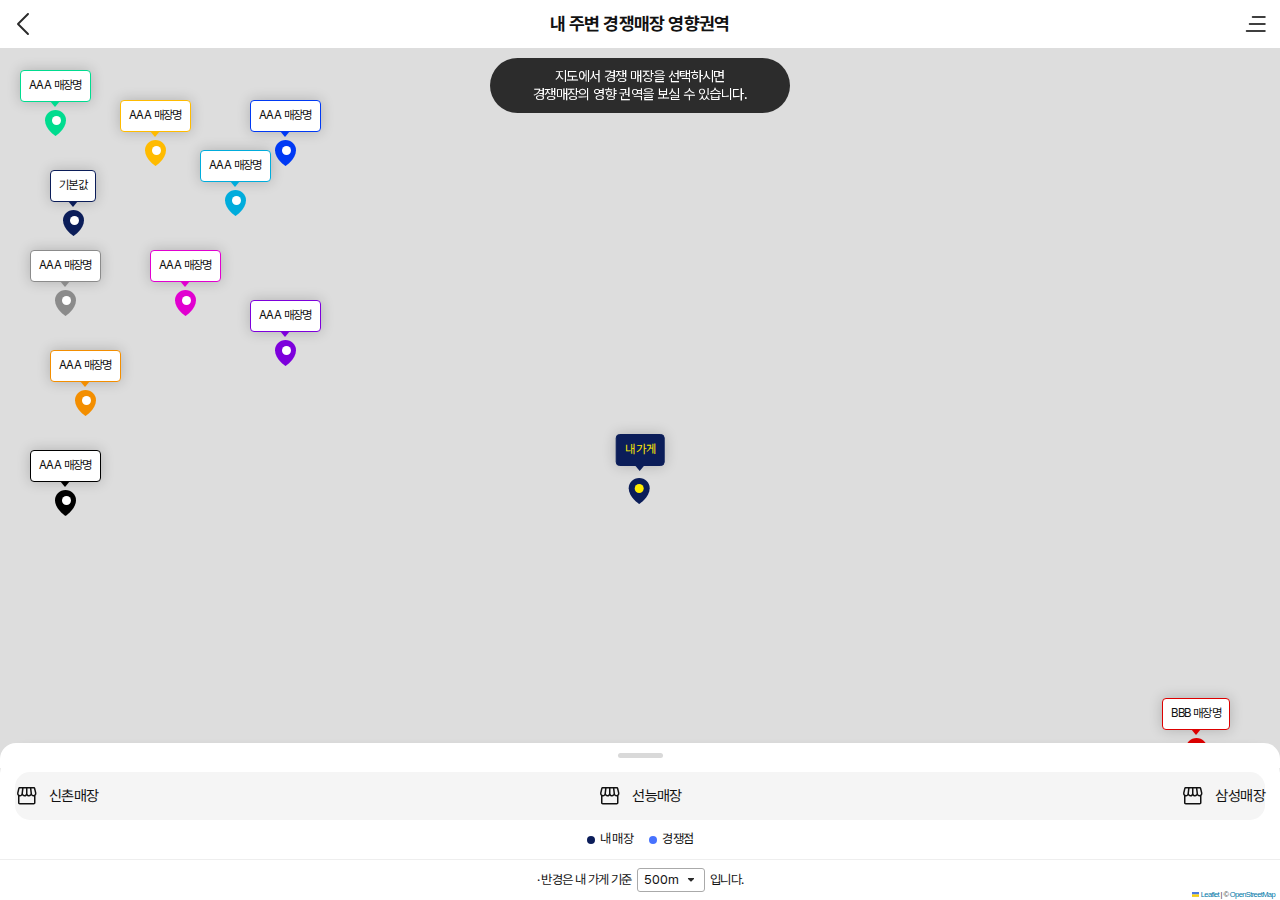
==== commit b2896f3c: "16 poiIco area00 부터 시작" ====
--- a/competitor-influence.html
+++ b/competitor-influence.html
@@ -174,7 +174,7 @@
         <i class="ico"></i>
       </div>
     </div>
-    <div class="poiIco area10" style="right: 50px; bottom: 170px">
+    <div class="poiIco area00" style="right: 50px; bottom: 170px">
       <div class="info-box">
         <span class="name">BBB 매장명</span>
         <i class="ico"></i>
--- a/css/map.css
+++ b/css/map.css
@@ -975,103 +975,103 @@
   left: calc(50% - 4px);
 }
 
+.poiIco.area00 .info-box {
+  border-color: #dd0000;
+}
+.poiIco.area00 .info-box::after {
+  border-top-color: #dd0000;
+}
+.poiIco.area00 .info-box .ico {
+  background-color: #dd0000;
+}
+
 .poiIco.area01 .info-box {
-  border-color: #dd0000;
+  border-color: #f38e00;
 }
 .poiIco.area01 .info-box::after {
-  border-top-color: #dd0000;
+  border-top-color: #f38e00;
 }
 .poiIco.area01 .info-box .ico {
-  background-color: #dd0000;
+  background-color: #f38e00;
 }
 
 .poiIco.area02 .info-box {
-  border-color: #f38e00;
+  border-color: #ffbb00;
 }
 .poiIco.area02 .info-box::after {
-  border-top-color: #f38e00;
+  border-top-color: #ffbb00;
 }
 .poiIco.area02 .info-box .ico {
-  background-color: #f38e00;
+  background-color: #ffbb00;
 }
 
 .poiIco.area03 .info-box {
-  border-color: #ffbb00;
+  border-color: #00dc8f;
 }
 .poiIco.area03 .info-box::after {
-  border-top-color: #ffbb00;
+  border-top-color: #00dc8f;
 }
 .poiIco.area03 .info-box .ico {
-  background-color: #ffbb00;
+  background-color: #00dc8f;
 }
 
 .poiIco.area04 .info-box {
-  border-color: #00dc8f;
+  border-color: #00acdc;
 }
 .poiIco.area04 .info-box::after {
-  border-top-color: #00dc8f;
+  border-top-color: #00acdc;
 }
 .poiIco.area04 .info-box .ico {
-  background-color: #00dc8f;
+  background-color: #00acdc;
 }
 
 .poiIco.area05 .info-box {
-  border-color: #00acdc;
+  border-color: #0039f4;
 }
 .poiIco.area05 .info-box::after {
-  border-top-color: #00acdc;
+  border-top-color: #0039f4;
 }
 .poiIco.area05 .info-box .ico {
-  background-color: #00acdc;
+  background-color: #0039f4;
 }
 
 .poiIco.area06 .info-box {
-  border-color: #0039f4;
+  border-color: #7d00dc;
 }
 .poiIco.area06 .info-box::after {
-  border-top-color: #0039f4;
+  border-top-color: #7d00dc;
 }
 .poiIco.area06 .info-box .ico {
-  background-color: #0039f4;
+  background-color: #7d00dc;
 }
 
 .poiIco.area07 .info-box {
-  border-color: #7d00dc;
+  border-color: #e100d0;
 }
 .poiIco.area07 .info-box::after {
-  border-top-color: #7d00dc;
+  border-top-color: #e100d0;
 }
 .poiIco.area07 .info-box .ico {
-  background-color: #7d00dc;
+  background-color: #e100d0;
 }
 
 .poiIco.area08 .info-box {
-  border-color: #e100d0;
+  border-color: #8b8b8b;
 }
 .poiIco.area08 .info-box::after {
-  border-top-color: #e100d0;
+  border-top-color: #8b8b8b;
 }
 .poiIco.area08 .info-box .ico {
-  background-color: #e100d0;
+  background-color: #8b8b8b;
 }
 
 .poiIco.area09 .info-box {
-  border-color: #8b8b8b;
+  border-color: #000000;
 }
 .poiIco.area09 .info-box::after {
-  border-top-color: #8b8b8b;
+  border-top-color: #000000;
 }
 .poiIco.area09 .info-box .ico {
-  background-color: #8b8b8b;
-}
-
-.poiIco.area10 .info-box {
-  border-color: #000000;
-}
-.poiIco.area10 .info-box::after {
-  border-top-color: #000000;
-}
-.poiIco.area10 .info-box .ico {
   background-color: #000000;
 }
 
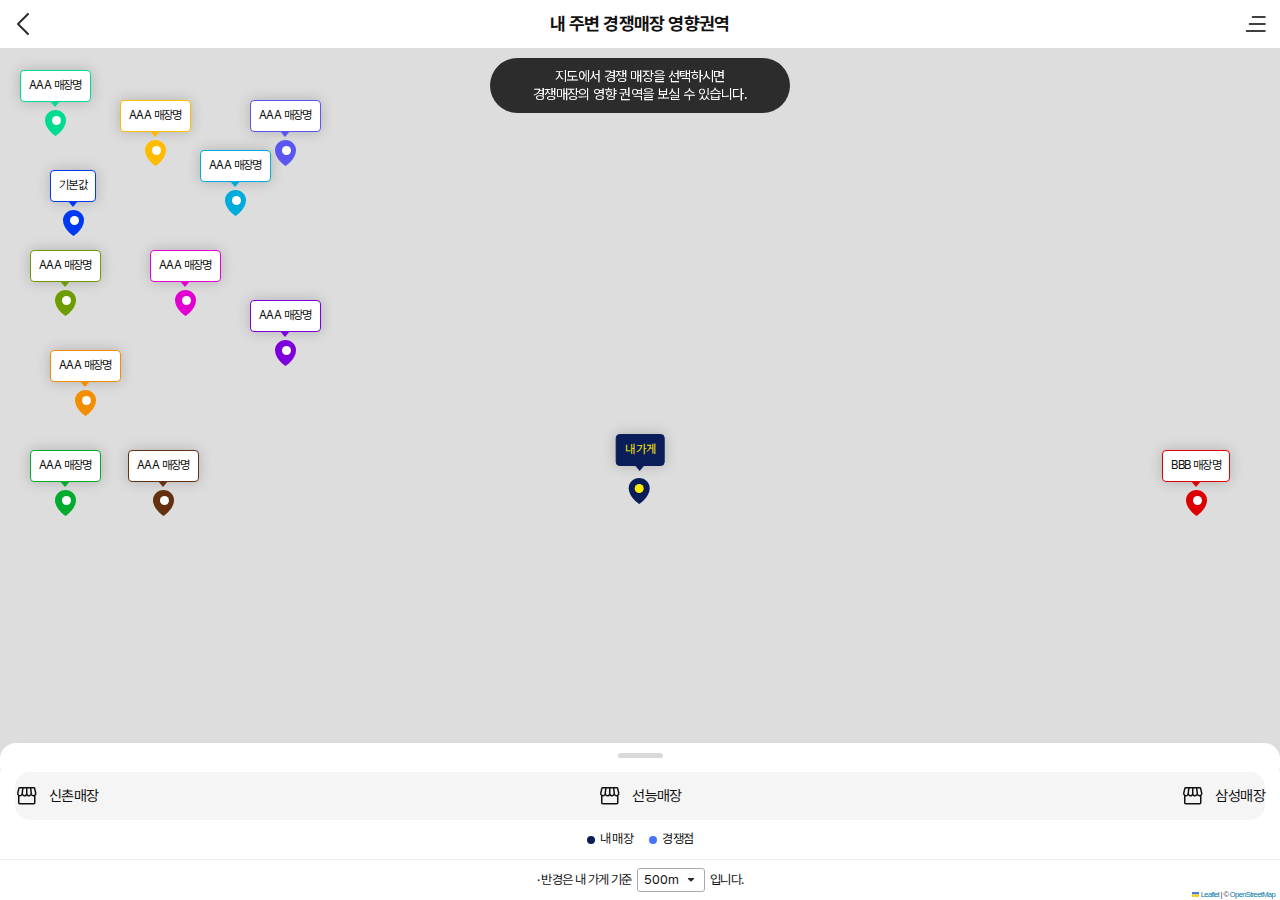
==== commit c8ae1bcc: "31,32" ====
--- a/competitor-influence.html
+++ b/competitor-influence.html
@@ -174,7 +174,13 @@
         <i class="ico"></i>
       </div>
     </div>
-    <div class="poiIco area00" style="right: 50px; bottom: 170px">
+    <div class="poiIco area10" style="left: 128px; top: 450px">
+      <div class="info-box">
+        <span class="name">AAA 매장명</span>
+        <i class="ico"></i>
+      </div>
+    </div>
+    <div class="poiIco area00" style="right: 50px; top: 450px">
       <div class="info-box">
         <span class="name">BBB 매장명</span>
         <i class="ico"></i>
--- a/css/map.css
+++ b/css/map.css
@@ -218,8 +218,8 @@
 .modal .modal-wrap {
   width: 95%;
   max-width: 325px;
-  max-height: calc(100% - 20px);
-  margin: 10px auto;
+  max-height: calc(100% - 70px);
+  margin: 60px auto 10px;
   background: #fff;
   overflow: hidden;
   border-radius: 12px;
@@ -385,7 +385,7 @@
   left: 0;
   right: 0;
   background: rgb(0 0 0 / 0%);
-  z-index: 9999;
+  z-index: 99999;
   transition: 0.5s;
 }
 header.open {
@@ -772,30 +772,41 @@
   display: block;
 }
 
-/* 체크박스 */
-input[type="checkbox"] {
+/* 체크 라디오 공통 스타일 */
+input[type="checkbox"],
+input[type="radio"] {
   display: none;
 }
-input[type="checkbox"] + label {
+
+input[type="checkbox"] + label,
+input[type="radio"] + label {
   padding-left: 30px;
   position: relative;
 }
-input[type="checkbox"] + label::before {
+
+input[type="checkbox"] + label::before,
+input[type="radio"] + label::before {
   content: "";
   display: inline-block;
   width: 21px;
   height: 21px;
   border: 2px solid #808080;
-  border-radius: 50px;
   background-color: #fff;
   position: absolute;
   left: 0;
   top: calc(50% - 10px);
 }
+
+/* 체크박스 스타일 */
+input[type="checkbox"] + label::before {
+  border-radius: 5px;
+}
+
 input[type="checkbox"]:checked + label::before {
   background-color: #00bc90;
   border-color: #00bc90;
 }
+
 input[type="checkbox"]:checked + label::after {
   content: "";
   display: block;
@@ -808,12 +819,28 @@
   top: calc(50% - 1px);
   left: 5px;
 }
-input[type="checkbox"]:disabled + label {
-  color: #999;
-}
-input[type="checkbox"]:disabled + label::before {
-  border: 2px solid rgb(0 0 0 / 8%);
-  background: rgb(0 0 0 / 6%);
+
+/* 라디오 버튼 스타일 */
+input[type="radio"] + label::before {
+  border-radius: 50px;
+}
+
+input[type="radio"]:checked + label::before {
+  background-color: #00bc90;
+  border-color: #00bc90;
+}
+
+input[type="radio"]:checked + label::after {
+  content: "";
+  display: block;
+  width: 11px;
+  height: 7px;
+  border-left: 2px solid #fff;
+  border-bottom: 2px solid #fff;
+  transform: translateY(-50%) rotate(-45deg);
+  position: absolute;
+  top: calc(50% - 1px);
+  left: 5px;
 }
 
 /* poi 공통 */
@@ -822,7 +849,7 @@
   position: absolute;
 }
 .poiIco .info-box {
-  border: 1px solid #0b1d59;
+  border: 1px solid #0039f4;
   position: relative;
   min-height: 32px;
   background: #fff;
@@ -836,7 +863,7 @@
   display: block;
   content: "";
   position: absolute;
-  border-top: 6px solid #0b1d59;
+  border-top: 6px solid #0039f4;
   border-left: 5px solid transparent;
   border-right: 5px solid transparent;
   bottom: -6px;
@@ -879,6 +906,7 @@
 /* 내가게  */
 .poiIco.my-shop .info-box {
   background: #0b1d59;
+  border: 1px solid #0b1d59;
   color: #ffeb00;
 }
 .poiIco.my-shop .info-box::after {
@@ -935,6 +963,7 @@
   width: 90px;
   height: 90px;
   background: var(--color-secondary);
+  border-color: var(--color-secondary);
   color: #fff;
   display: flex;
   flex-flow: column;
@@ -955,7 +984,7 @@
 /* 내주변 경쟁매장 */
 .poiIco .info-box .ico {
   mask-image: url(../images/ico-pois.svg);
-  background-color: #0b1d59;
+  background-color: #0039f4;
   width: 21px;
   height: 26px;
   display: block;
@@ -1024,17 +1053,26 @@
 .poiIco.area04 .info-box .ico {
   background-color: #00acdc;
 }
-
+/* 
 .poiIco.area05 .info-box {
-  border-color: #0039f4;
+  border-color: #0b1d59;
 }
 .poiIco.area05 .info-box::after {
-  border-top-color: #0039f4;
+  border-top-color: #0b1d59;
 }
 .poiIco.area05 .info-box .ico {
-  background-color: #0039f4;
-}
-
+  background-color: #0b1d59;
+} */
+
+.poiIco.area05 .info-box {
+  border-color: #5c56f1;
+}
+.poiIco.area05 .info-box::after {
+  border-top-color: #5c56f1;
+}
+.poiIco.area05 .info-box .ico {
+  background-color: #5c56f1;
+}
 .poiIco.area06 .info-box {
   border-color: #7d00dc;
 }
@@ -1056,23 +1094,32 @@
 }
 
 .poiIco.area08 .info-box {
-  border-color: #8b8b8b;
+  border-color: #6d9c00;
 }
 .poiIco.area08 .info-box::after {
-  border-top-color: #8b8b8b;
+  border-top-color: #6d9c00;
 }
 .poiIco.area08 .info-box .ico {
-  background-color: #8b8b8b;
+  background-color: #6d9c00;
 }
 
 .poiIco.area09 .info-box {
-  border-color: #000000;
+  border-color: #00ac2e;
 }
 .poiIco.area09 .info-box::after {
-  border-top-color: #000000;
+  border-top-color: #00ac2e;
 }
 .poiIco.area09 .info-box .ico {
-  background-color: #000000;
+  background-color: #00ac2e;
+}
+.poiIco.area10 .info-box {
+  border-color: #63310f;
+}
+.poiIco.area10 .info-box::after {
+  border-top-color: #63310f;
+}
+.poiIco.area10 .info-box .ico {
+  background-color: #63310f;
 }
 
 /* 매장 리포트트 */
@@ -1130,7 +1177,7 @@
   display: flex;
   align-items: center;
   justify-content: space-between;
-  padding: 0 20px;
+  padding: 0 10px;
   border: 2px solid #00ad7a;
   color: #009c6e;
   width: calc(100% - 40px);
@@ -1148,7 +1195,7 @@
 }
 
 .store-report .con > .smr {
-  padding: 24px 80px 24px 24px;
+  padding: 24px 80px 20px 24px;
   font-size: 1.6rem;
   position: relative;
 }
@@ -1165,6 +1212,14 @@
   background: #f5f5f5 url(../images/ico-shop.svg) no-repeat center;
 }
 
+.store-report .con > .smr + .smr {
+  padding: 0px 24px 24px 24px;
+  font-size: 1.4rem;
+}
+.store-report .con > .smr + .smr::after {
+  display: none;
+}
+
 .store-report .underline {
   text-decoration: underline;
 }
@@ -1184,7 +1239,8 @@
 .store-report .tit-wrap {
   margin-bottom: 10px;
   display: flex;
-  flex-flow: column;
+  flex-wrap: wrap;
+  justify-content: space-between;
   align-items: start;
 }
 .store-report .tit-wrap .tit {
@@ -1342,10 +1398,10 @@
   justify-content: space-around;
 }
 .store-report .status-wrap .age-group div[class^="age"] {
-  width: 30px;
+  width: 35px;
   height: 100px;
   background: #e2e3e5;
-  border-radius: 50px;
+  border-radius: 100px;
   margin-top: 24px;
   position: relative;
 }
@@ -1364,7 +1420,12 @@
   display: flex;
   align-items: center;
   justify-content: center;
-}
+  flex-flow: column;
+}
+.store-report .status-wrap .age-group div[class^="age"] .age-bar span {
+  display: block;
+}
+
 .store-report .status-wrap .age-group .age10 .age-bar {
   background: #ff7c7c;
 }
@@ -1392,6 +1453,7 @@
 .store-report .ref {
   font-size: 1.2rem;
   color: #909090;
+  width: 100%;
 }
 
 .store-report .check-list {
@@ -1482,6 +1544,7 @@
 }
 .store-report .rents-info-list .slick-slide {
   margin-right: 10px; /* 슬라이드 간의 간격을 조정 */
+  margin-top: 2px;
 }
 .store-report .rents-info-list .slick-list {
   margin-right: -20px; /* 오른쪽 마진 추가 */
@@ -1498,7 +1561,7 @@
 /* 내 주변 경쟁 매장 매출 현황 */
 .competitor-sales .store-report .check-list,
 .competitor-sales .store-report .check-list + .chart-wrap {
-  padding-bottom: 60px;
+  padding-bottom: 77px;
 }
 
 /* 변화기준 */
@@ -1565,7 +1628,7 @@
 .expected-sales .bottom-area .legend li label {
   display: flex;
   align-items: center;
-  padding: 12px 0 12px 25px;
+  padding: 15px 0 12px 25px;
   margin: 0;
   position: relative;
   gap: 5px;
@@ -1705,7 +1768,8 @@
   left: auto;
 }
 
-.expected-sales-search .list-wrap ul li input[type="checkbox"]:checked + label {
+.expected-sales-search .list-wrap ul li input[type="checkbox"]:checked + label,
+.expected-sales-search .list-wrap ul li input[type="radio"]:checked + label {
   background: #f5f5f5;
   color: #333;
   font-weight: var(--font-sb);
@@ -1715,6 +1779,12 @@
   ul
   li
   input[type="checkbox"]:checked
+  + label::after,
+.expected-sales-search
+  .list-wrap
+  ul
+  li
+  input[type="radio"]:checked
   + label::after {
   right: 25px;
   left: auto;
@@ -1726,6 +1796,13 @@
   li
   input[type="checkbox"]:checked
   + label
+  .name,
+.expected-sales-search
+  .list-wrap
+  ul
+  li
+  input[type="radio"]:checked
+  + label
   .name {
   color: #111;
 }
@@ -1734,6 +1811,12 @@
   ul
   li
   input[type="checkbox"]:checked
+  + label.add,
+.expected-sales-search
+  .list-wrap
+  ul
+  li
+  input[type="radio"]:checked
   + label.add {
   color: #666;
 }
@@ -2089,9 +2172,23 @@
   background: transparent;
   position: absolute;
   z-index: 99999999;
-  top: 50%;
-  left: 50%;
-  transform: translate(-50%, -50%);
+  top: 0;
+  left: 0;
+  right: 0;
+  top: 0;
+  background: rgba(0, 0, 0, 0.4);
+  width: 100%;
+  height: 100%;
+  align-items: center;
+  justify-content: center;
+  display: none;
+}
+.loading-ani svg {
+  width: 72px !important;
+  height: 72px !important;
+}
+#loadAnimationGreen {
+  background: rgba(255, 255, 255, 0.4);
 }
 
 @media (min-width: 1200px) {
@@ -2123,7 +2220,8 @@
 
     &.open {
       display: block;
-      height: 100dvh;
+      height: calc(100dvh - 70px);
+      top: 50px;
       .dim {
         display: block;
       }
@@ -2153,3 +2251,29 @@
     height: 270px;
   }
 }
+/* 기본 대체 이미지 스타일 */
+.rent-noimg {
+  content: url("./images/rent-noimg.png");
+}
+.profile-noimg {
+  content: url("./images/realtor-noimg.png");
+}
+
+/* 해상도 별 대체 이미지 스타일 */
+@media (min-width: 1200px) {
+  .rent-noimg {
+    content: url("./images/rent-noimg-1200.png");
+  }
+}
+
+@media (min-width: 768px) and (max-width: 1199px) {
+  .rent-noimg {
+    content: url("./images/rent-600.png");
+  }
+}
+
+@media (max-width: 767px) {
+  .rent-noimg {
+    content: url("./images/rent-noimg-360.png");
+  }
+}
